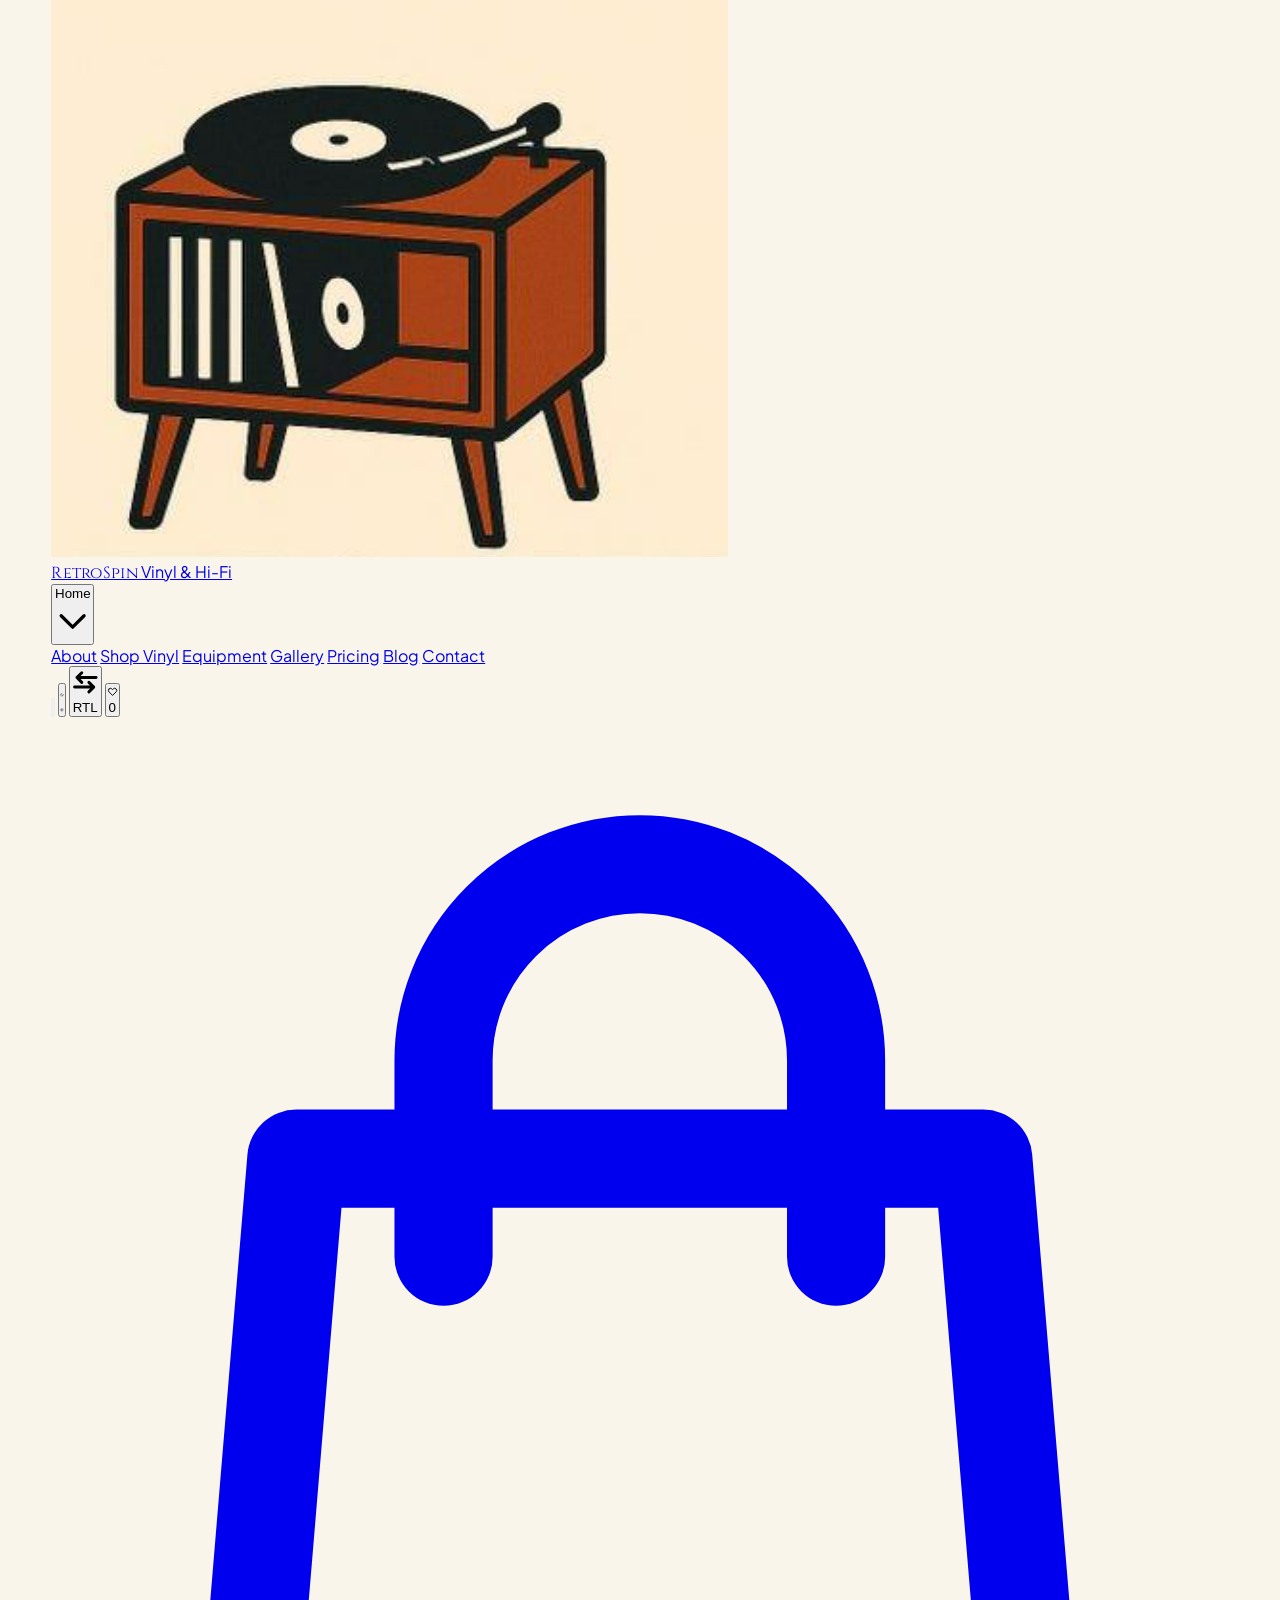
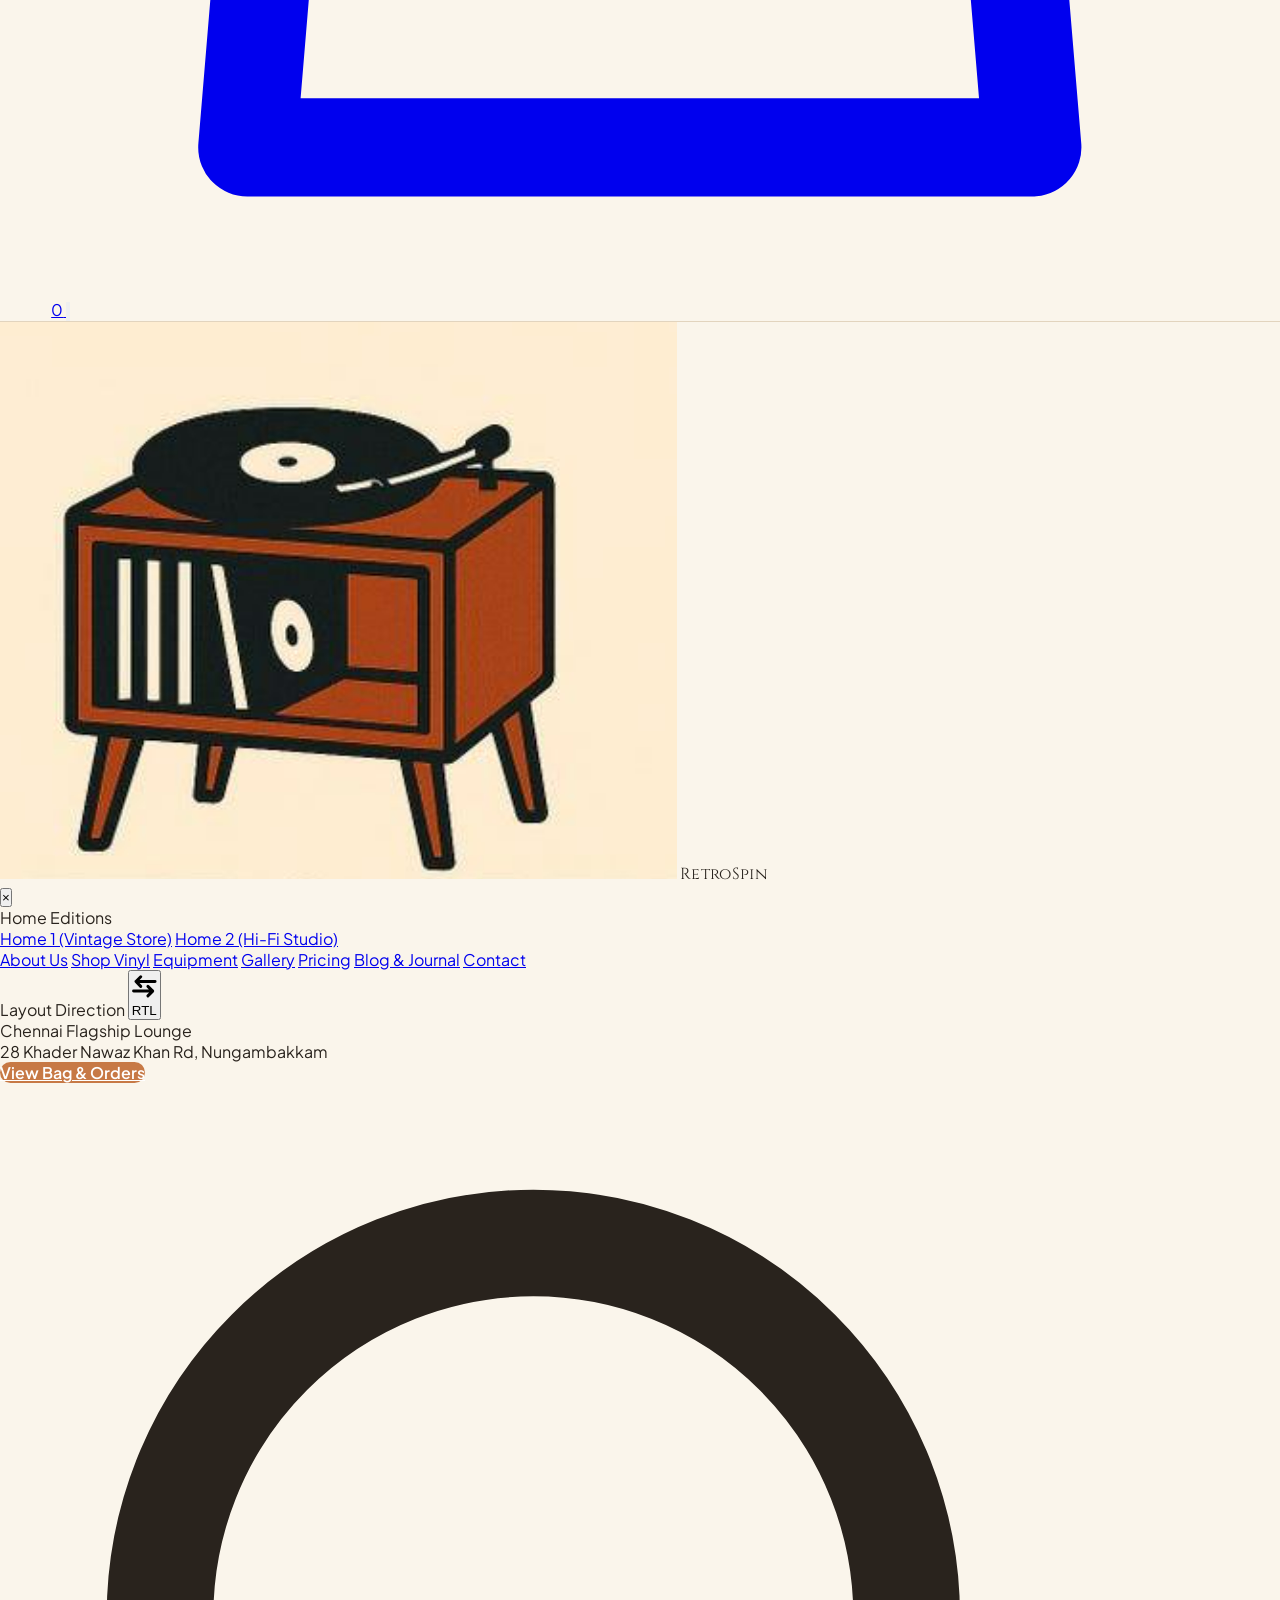
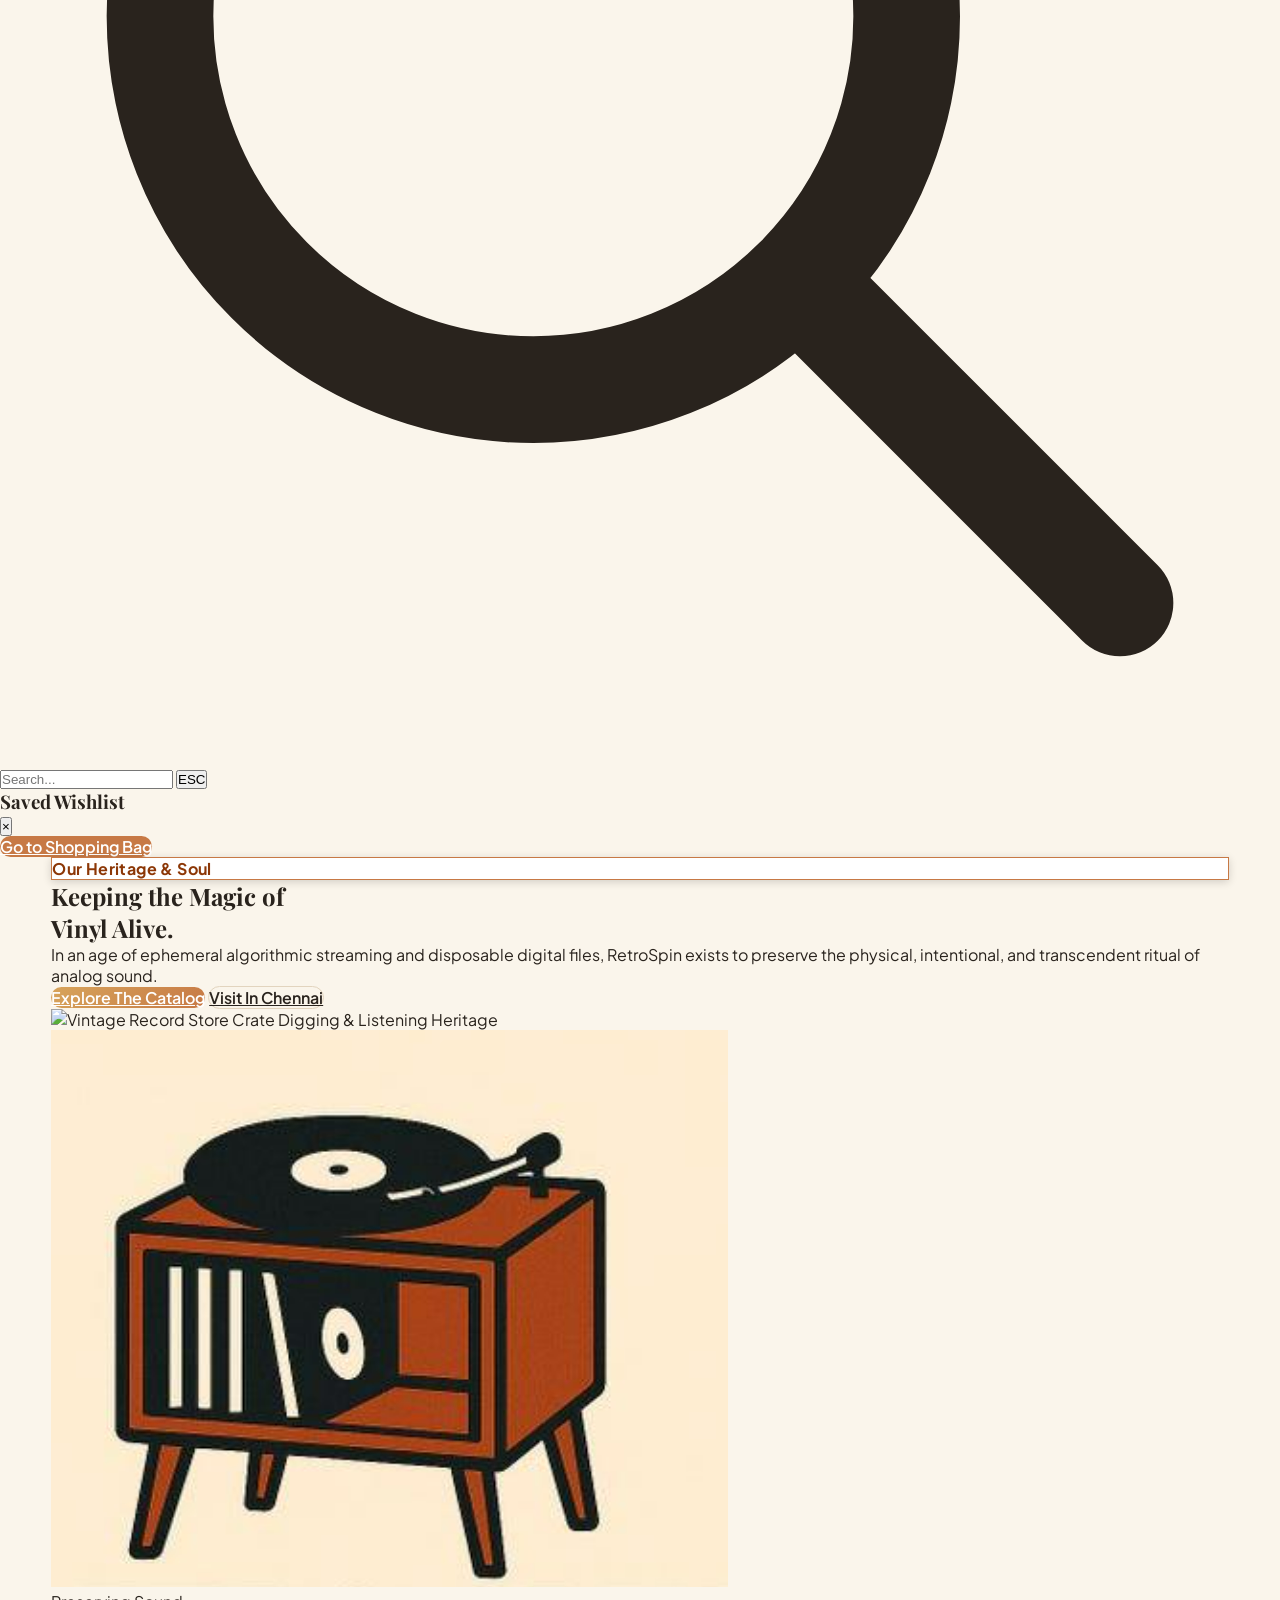
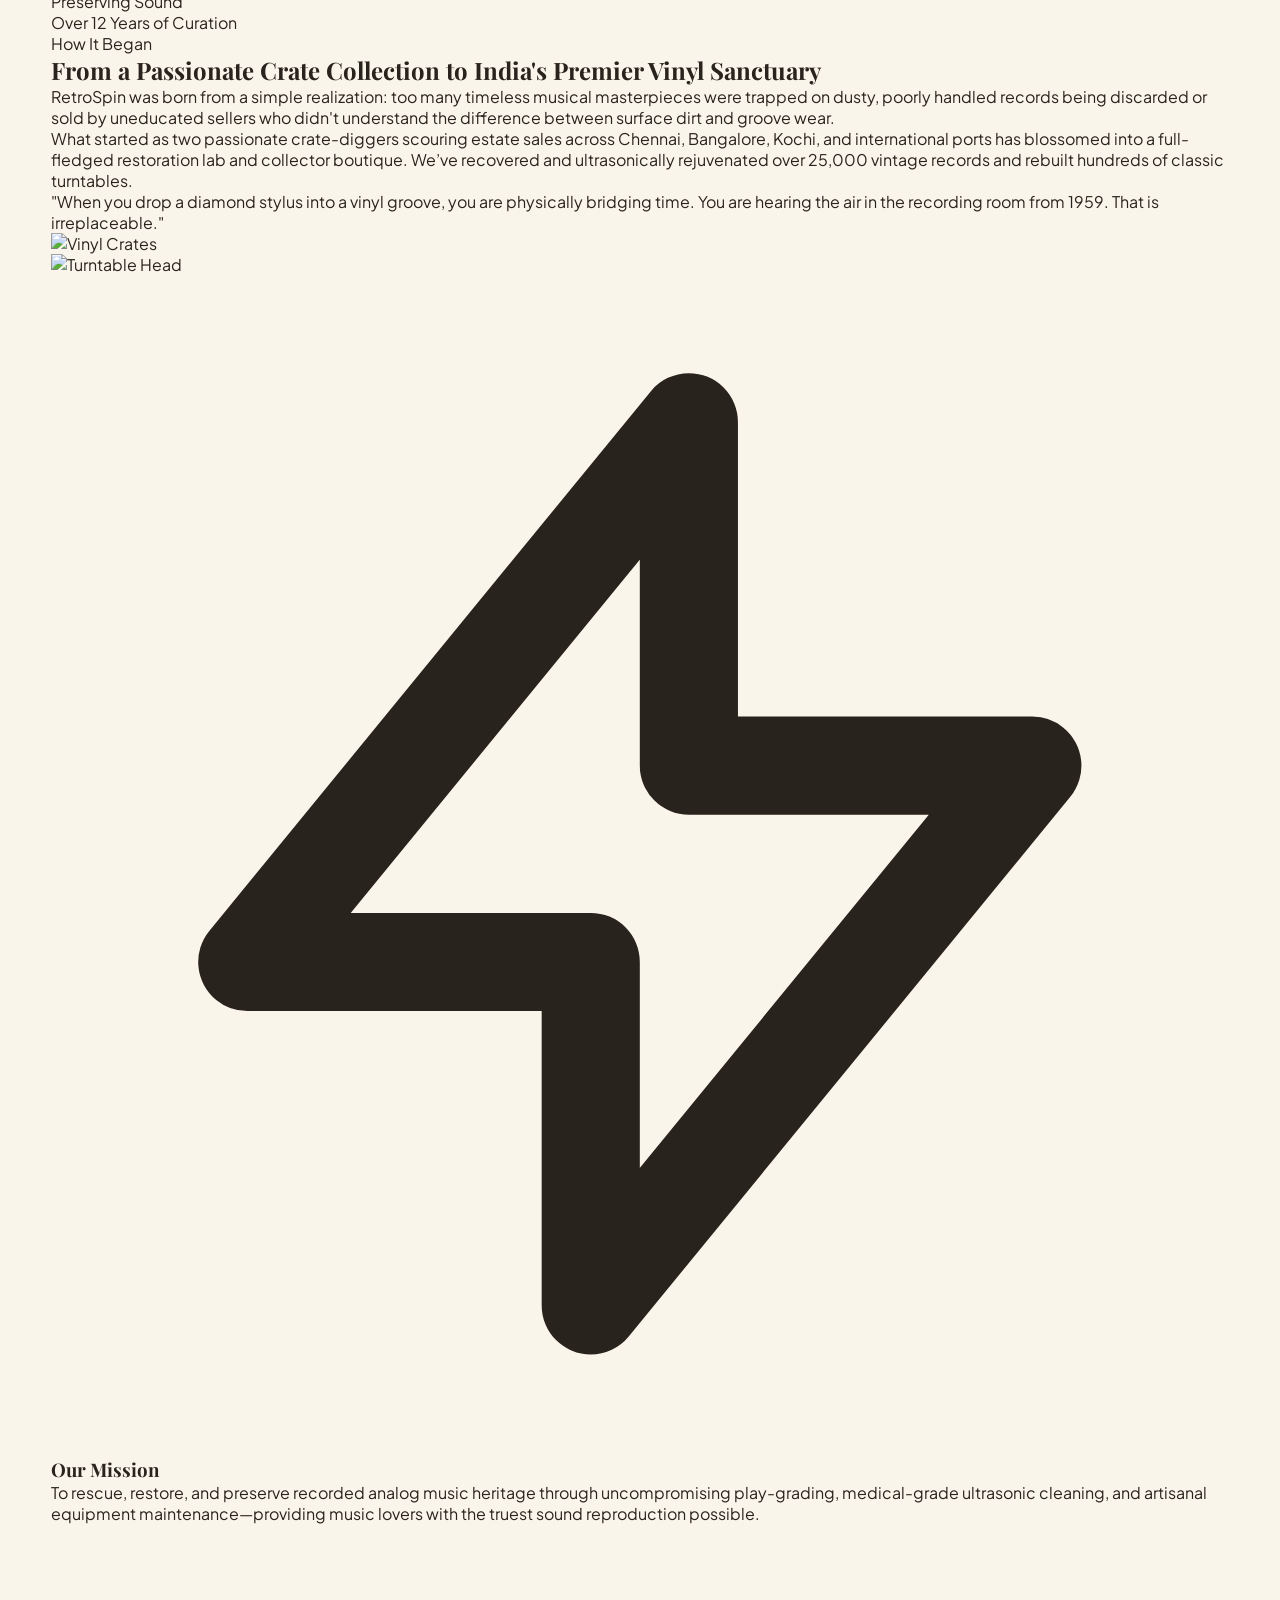
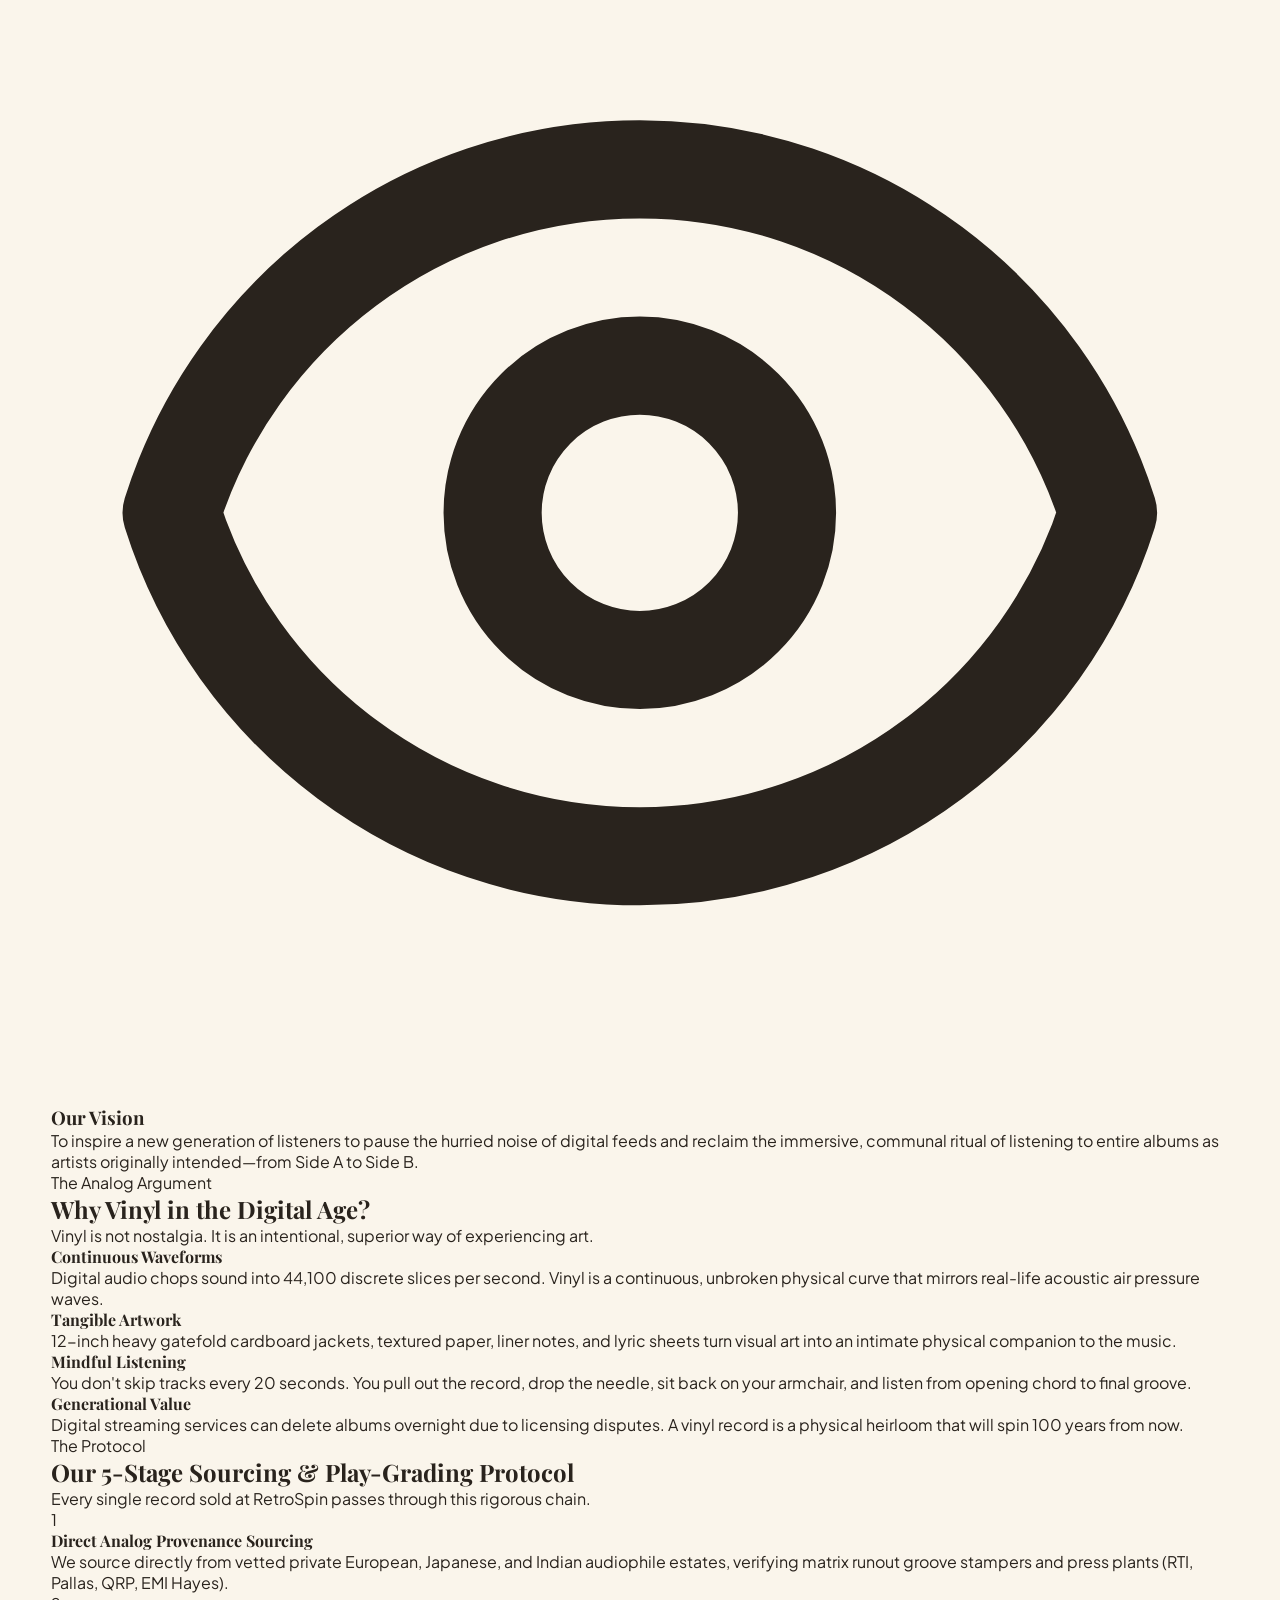
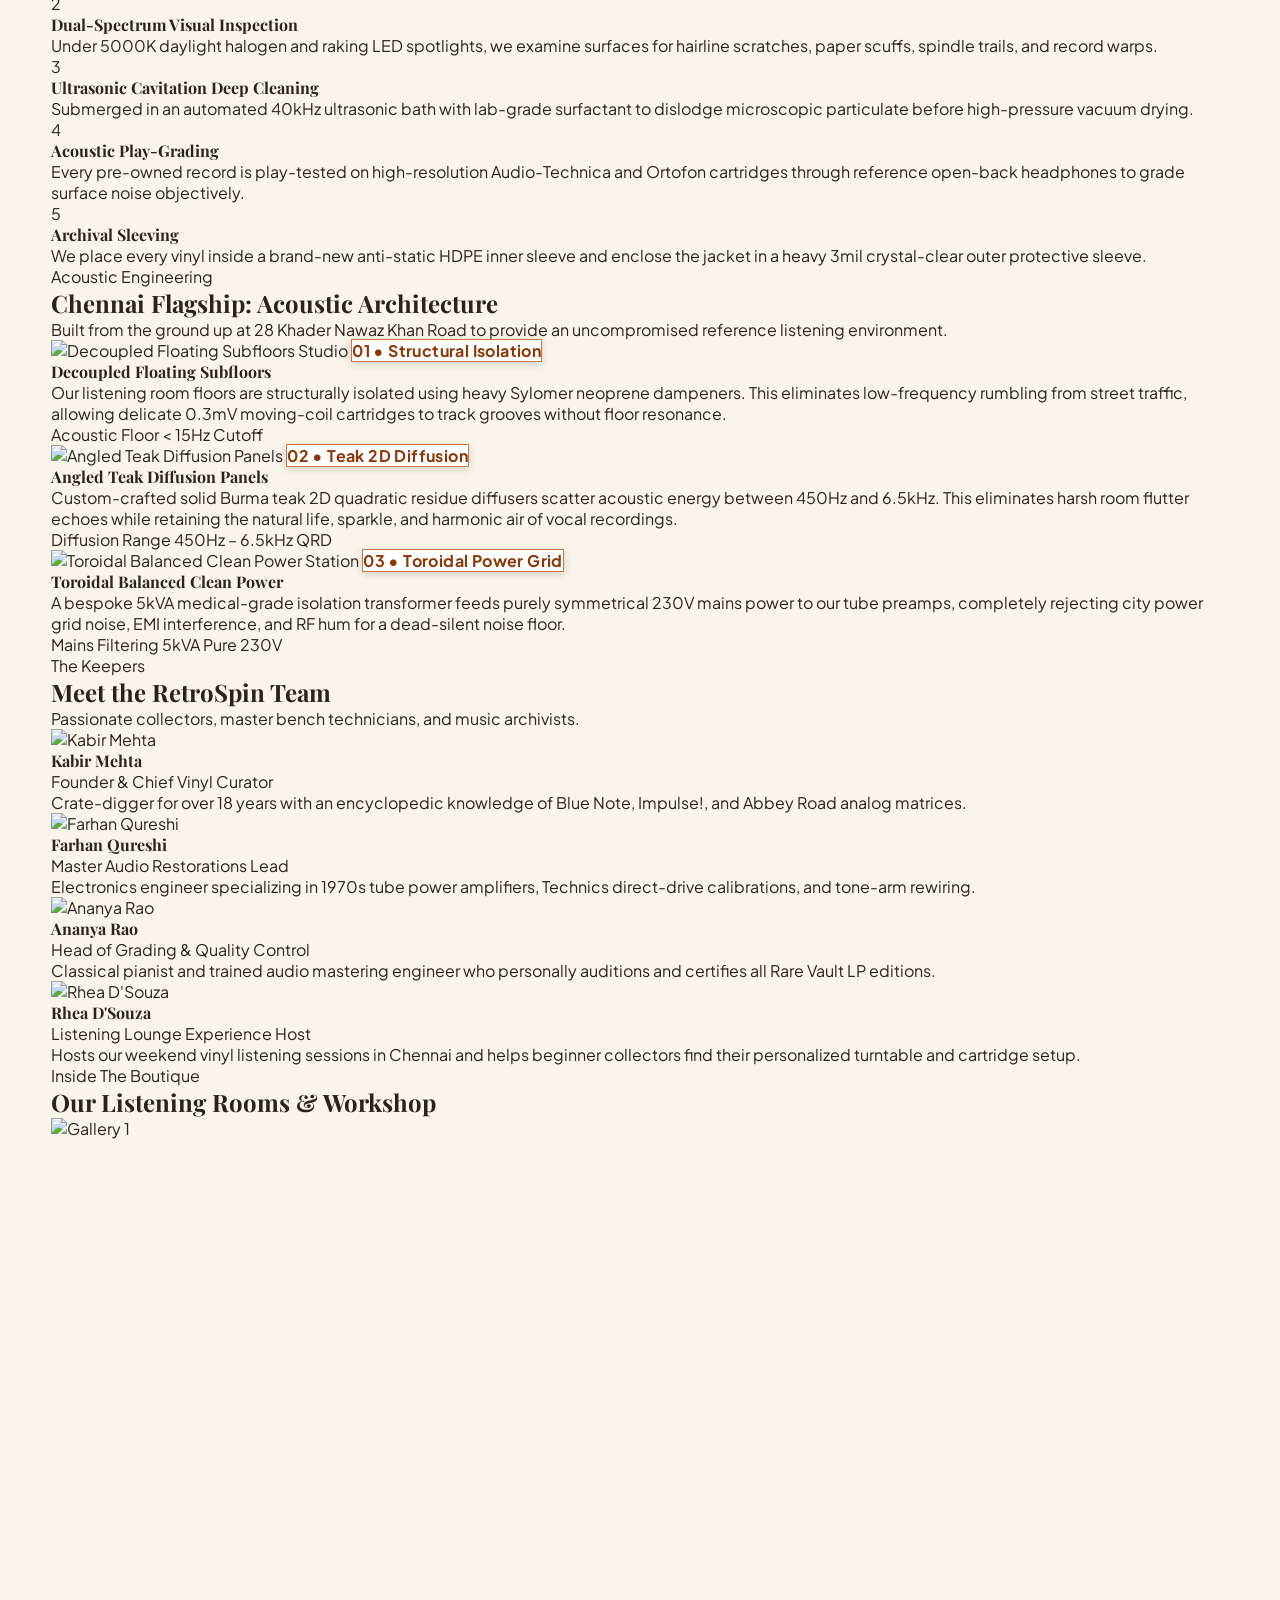
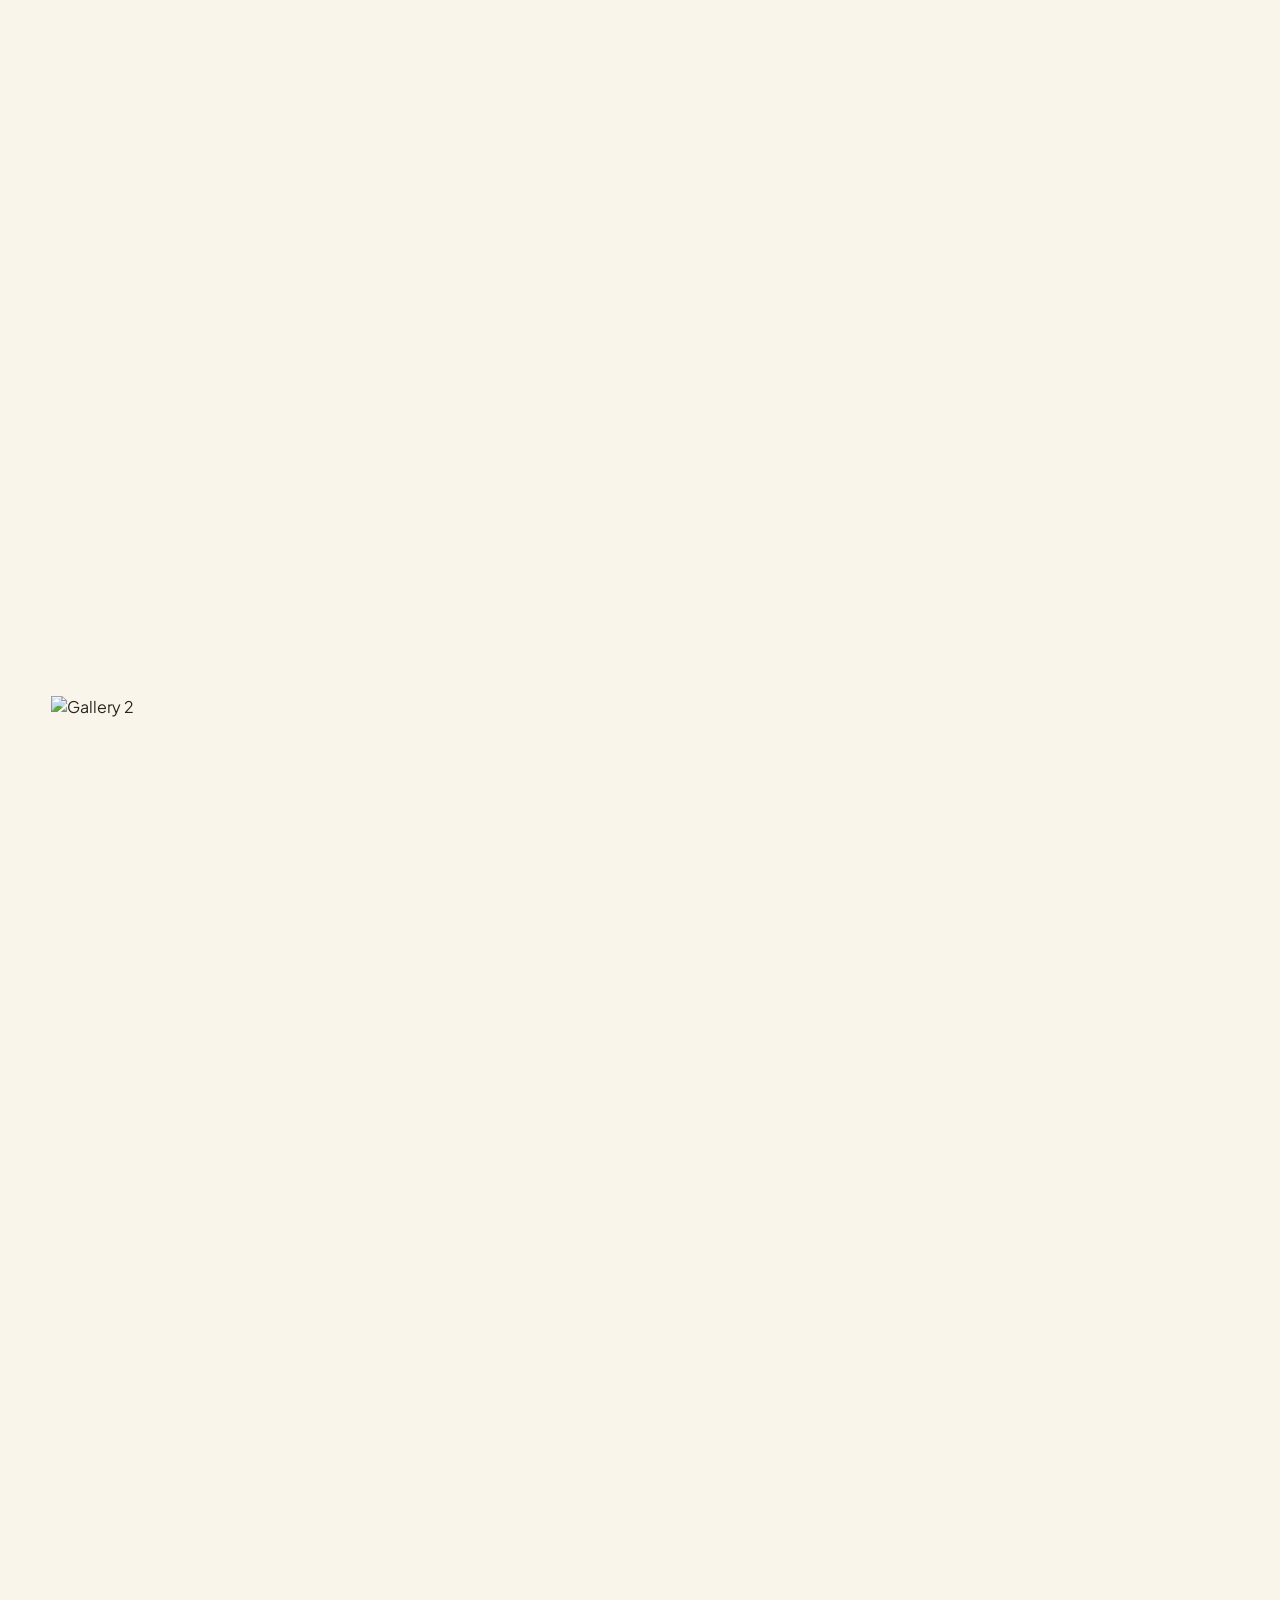
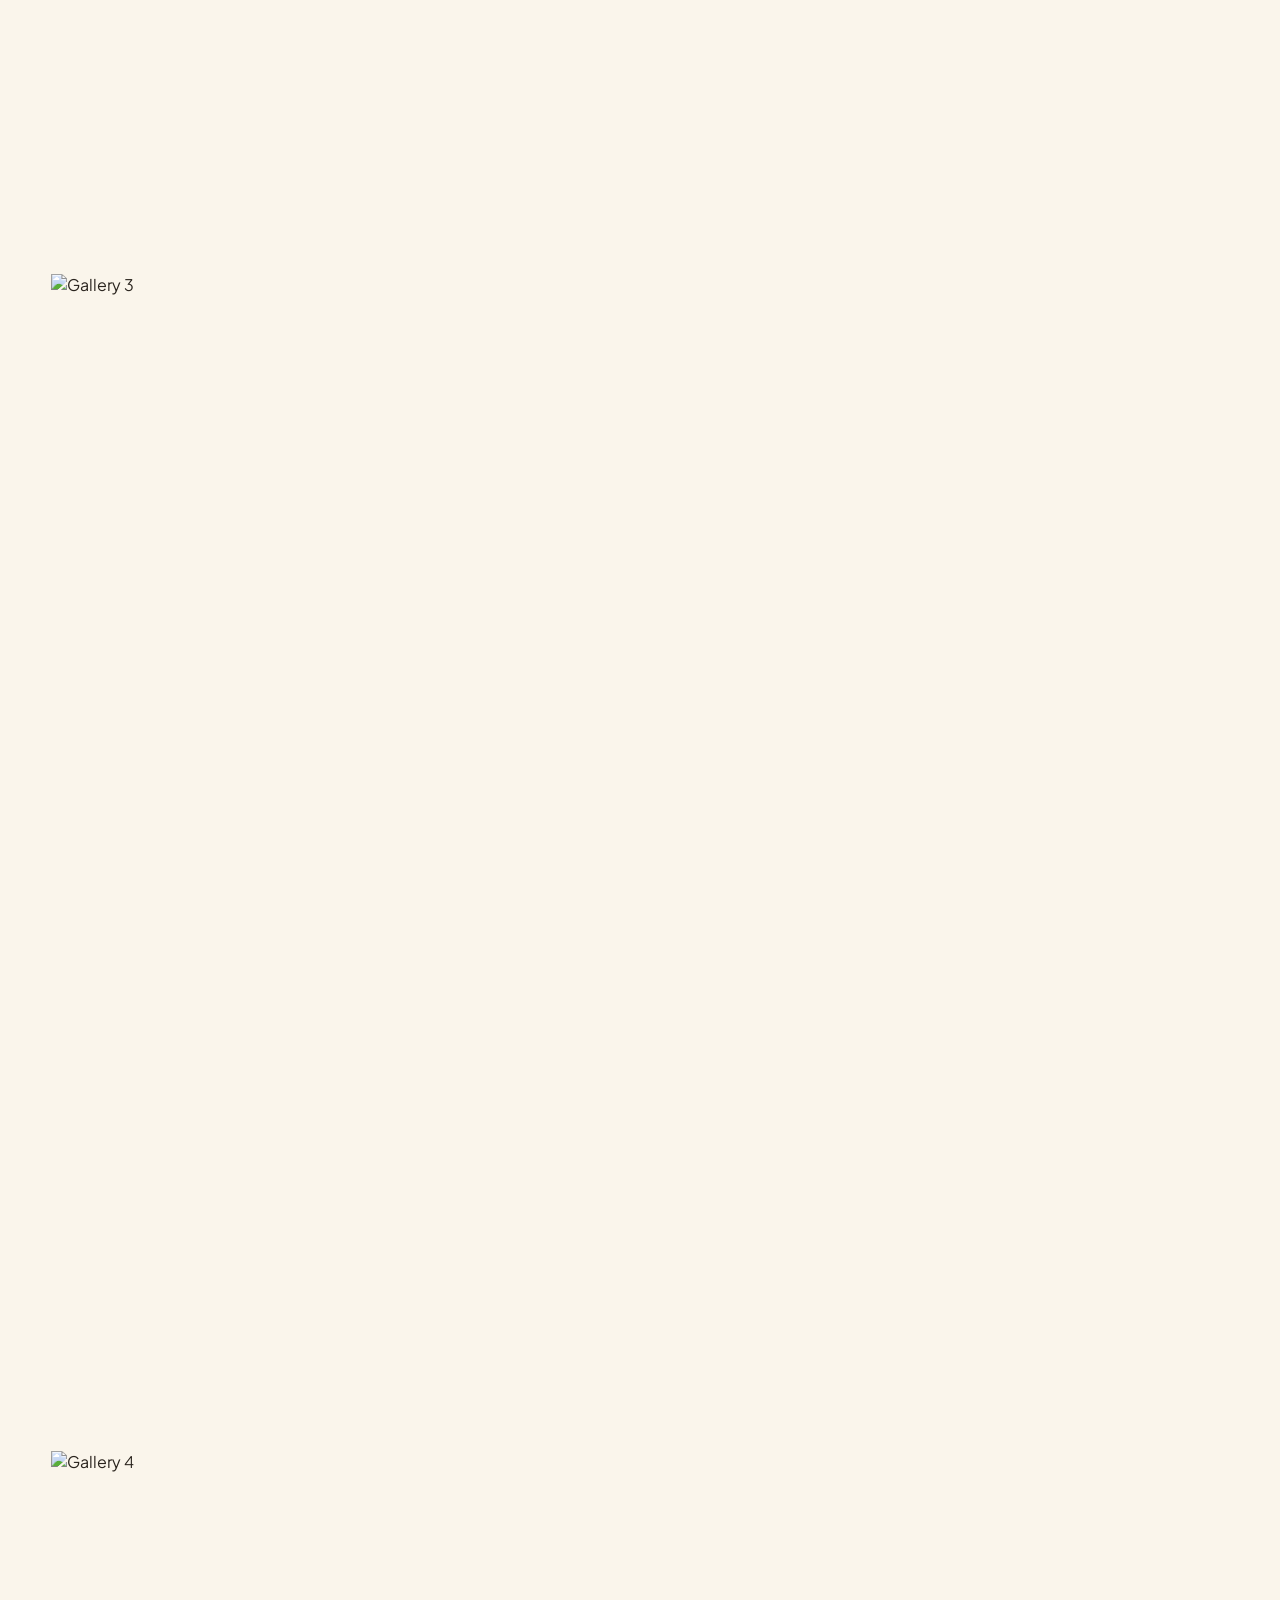
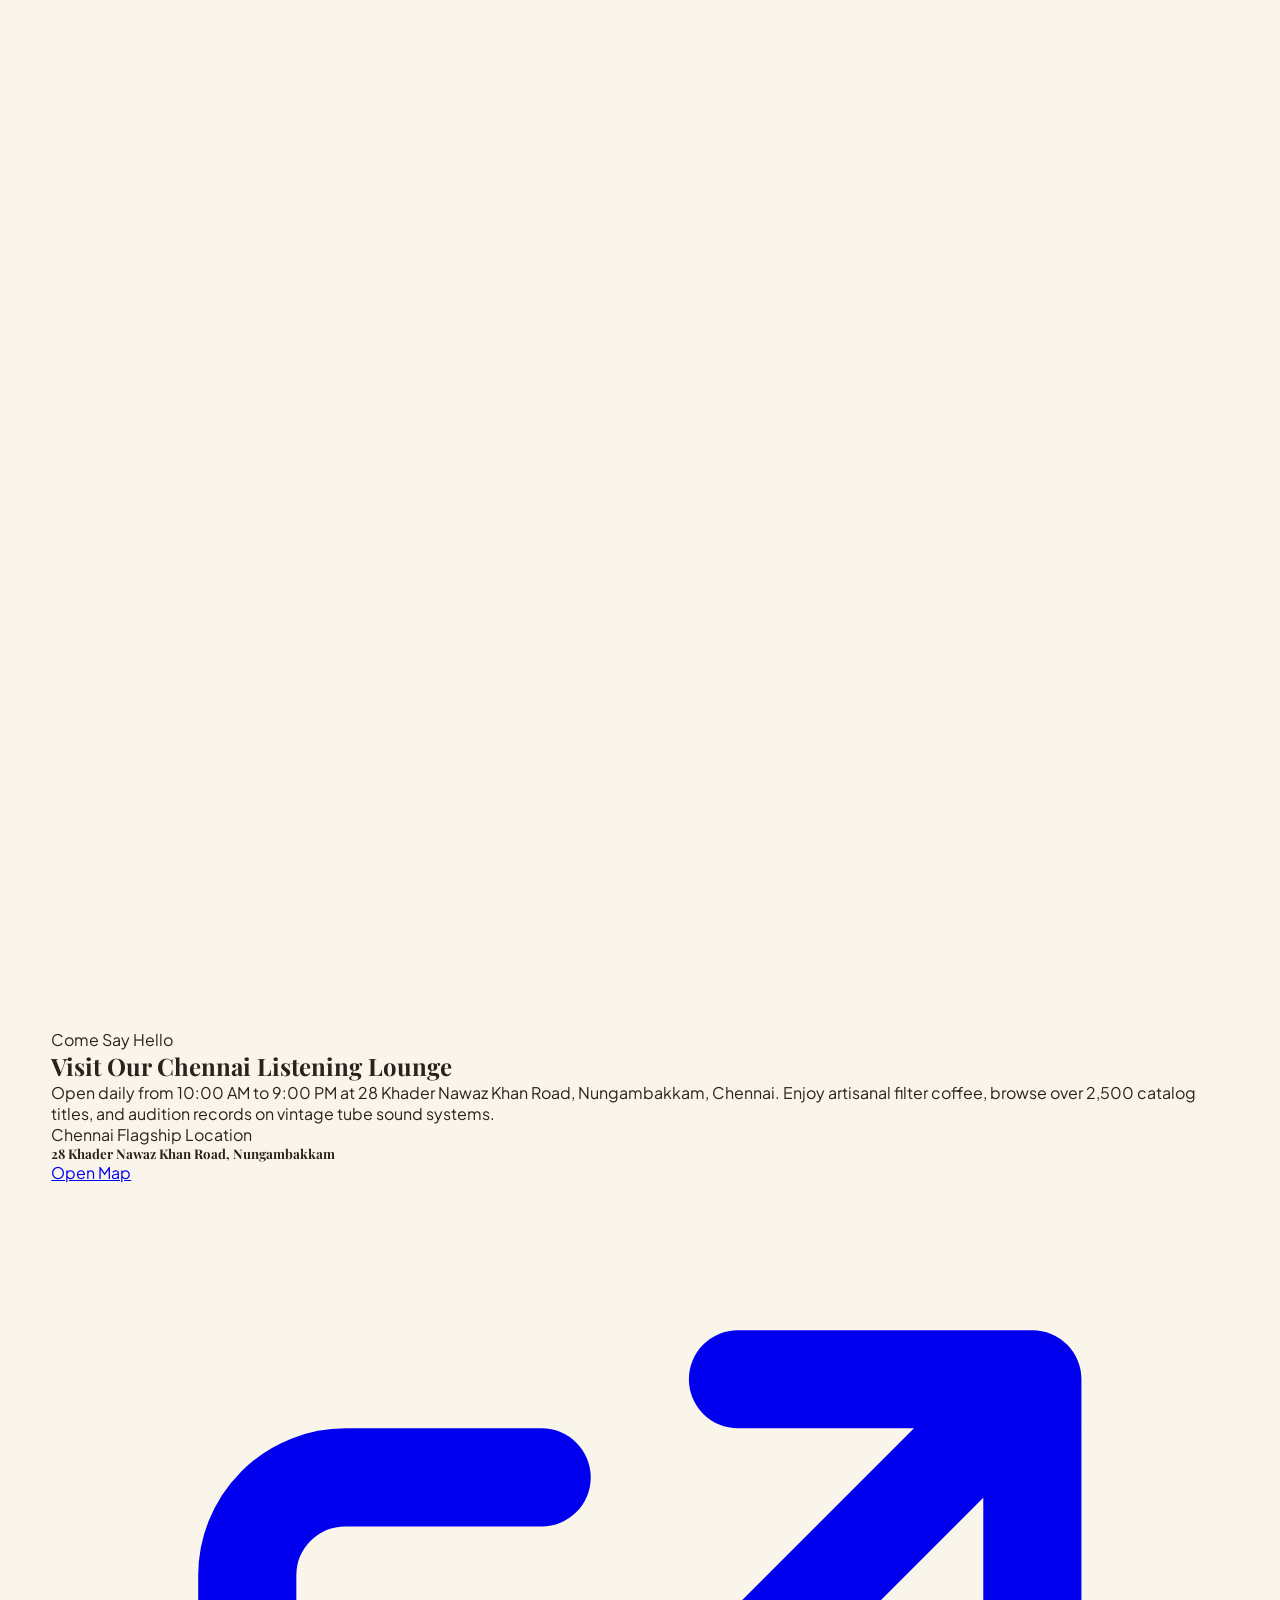
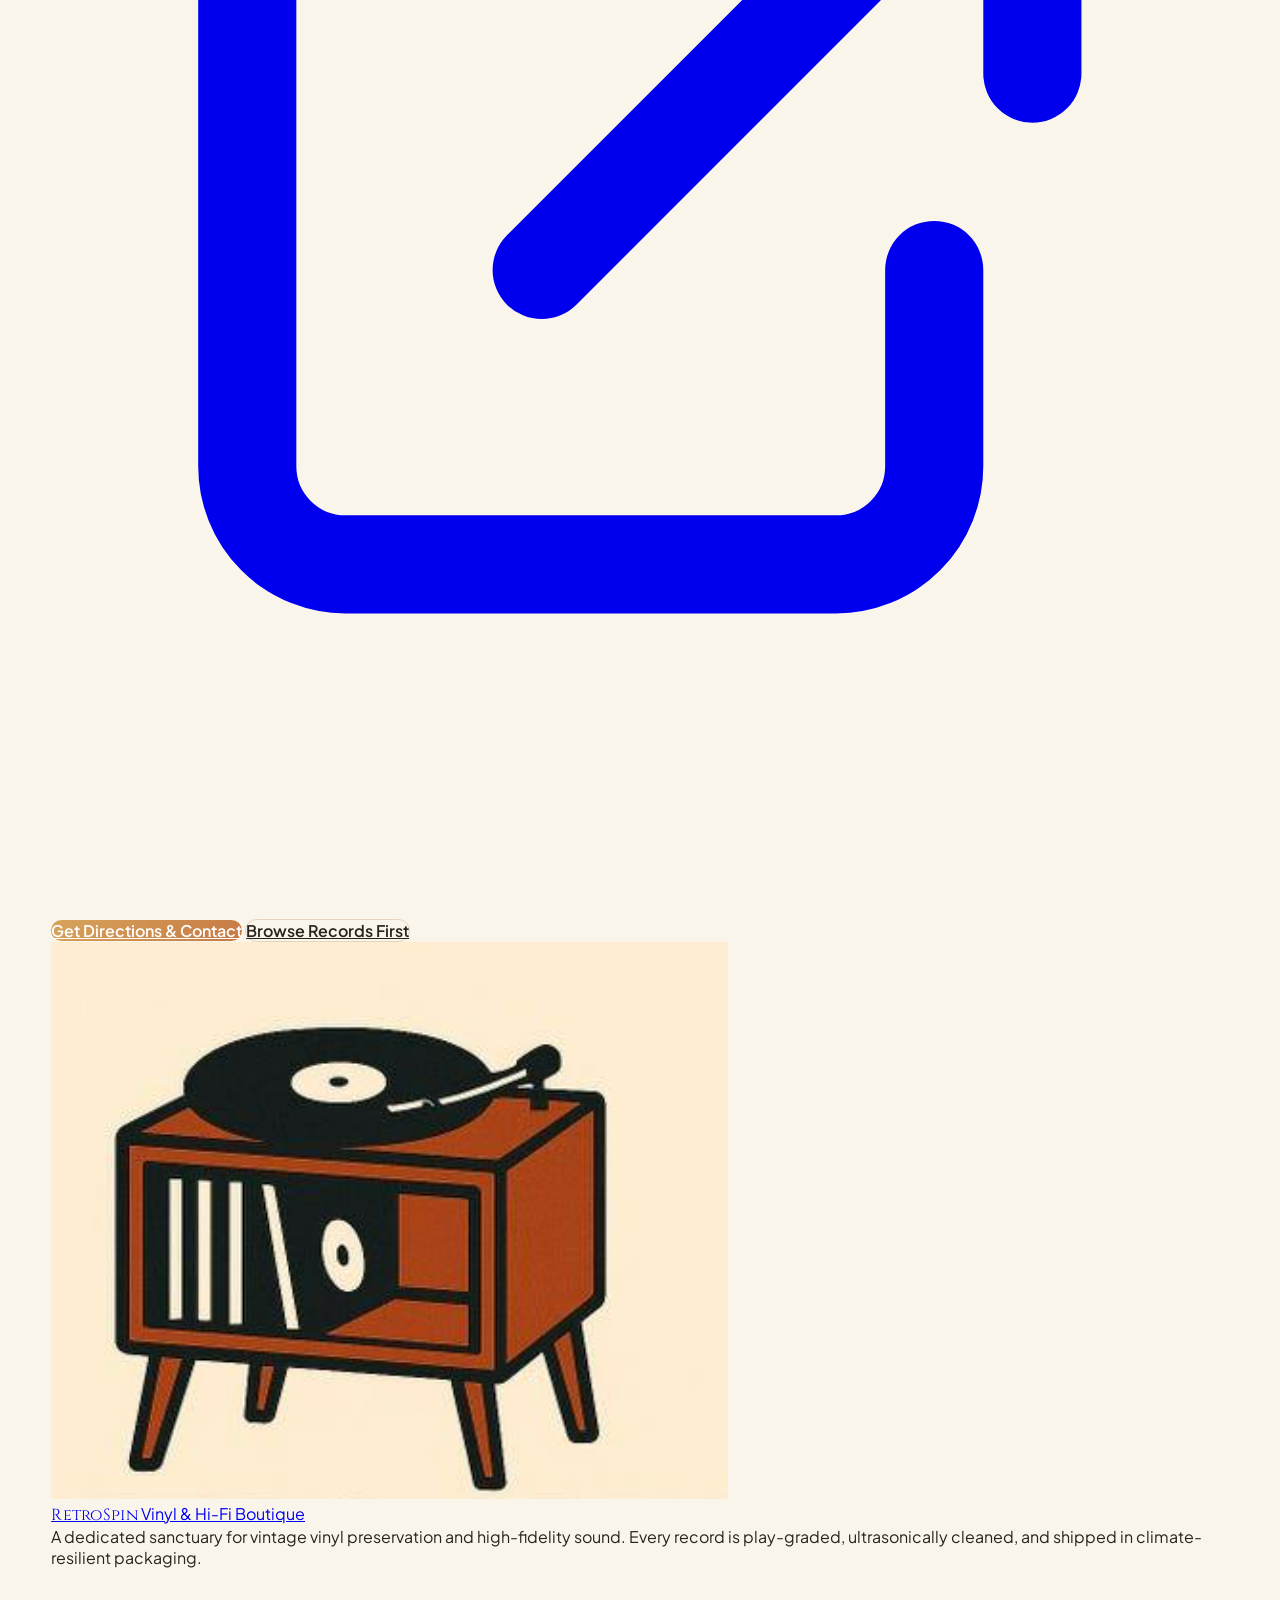
==== about.html @ a79acfab "Initial commit - RetroSpin website" ====
<!DOCTYPE html>
<html lang="en" dir="ltr">
<head>
  <meta charset="UTF-8">
  <meta name="viewport" content="width=device-width, initial-scale=1.0">
  <title>About Us — Keeping the Magic of Vinyl Alive | RetroSpin</title>
  <meta name="description" content="Learn about RetroSpin's heritage, our analog curation philosophy, master restoration team, and boutique listening room in Chennai.">
  <link rel="icon" type="image/png" href="assets/images/logo.png">

  <!-- Tailwind CSS CDN -->
  <script src="https://cdn.tailwindcss.com"></script>
  <script>
    tailwind.config = {
      darkMode: 'class',
      theme: {
        extend: {
          colors: {
            darkBrown: '#29231D',
            vintageCream: '#F4E7CE',
            burntOrange: '#C77945',
            mutedGold: '#D7A45B',
            warmBeige: '#D8C9B4',
            darkBg: '#171614',
            darkSurface: '#201D19',
            darkCard: '#25201A'
          },
          fontFamily: {
            serifVintage: ['"Playfair Display"', 'Georgia', 'serif'],
            headingDisplay: ['Cinzel', '"Playfair Display"', 'serif'],
            sans: ['"Plus Jakarta Sans"', 'sans-serif']
          }
        }
      }
    }
  </script>

  <!-- Custom CSS -->
  <link rel="stylesheet" href="assets/css/style.css">

  <!-- Instant Theme Execution -->
  <script src="assets/js/theme.js"></script>
</head>
<body class="bg-[#FAF5EB] dark:bg-[#171614] text-[#29231D] dark:text-[#F4E7CE] transition-colors duration-300">

  <!-- Sticky Navbar (No top bar) -->
  <header id="main-navbar" class="sticky-navbar">
    <div class="site-container h-16 sm:h-20 flex items-center justify-between gap-1 sm:gap-4">
      
      <!-- Brand Logo -->
      <a href="index.html" class="flex items-center gap-2 sm:gap-3 shrink-0 group">
        <div class="w-8 h-8 min-[380px]:w-9 min-[380px]:h-9 sm:w-11 sm:h-11 xl:w-12 xl:h-12 rounded-lg sm:rounded-xl bg-white/80 dark:bg-stone-900/80 p-1 sm:p-1.5 border border-[#D7A45B]/40 shadow-sm flex items-center justify-center overflow-hidden transition group-hover:rotate-3 shrink-0">
          <img src="assets/images/logo.png" alt="RetroSpin Turntable Logo" class="w-full h-full object-contain">
        </div>
        <div class="flex flex-col">
          <span class="font-heading-display text-sm min-[380px]:text-base sm:text-xl xl:text-2xl font-bold tracking-normal sm:tracking-wider text-[#29231D] dark:text-[#F4E7CE] group-hover:text-[#C77945] transition leading-tight">RetroSpin</span>
          <span class="text-[7.5px] min-[380px]:text-[8px] sm:text-[9px] xl:text-[10px] tracking-[0.16em] sm:tracking-[0.25em] uppercase text-[#C77945] font-semibold -mt-0.5">Vinyl & Hi-Fi</span>
        </div>
      </a>

      <!-- Desktop Navigation Links -->
      <nav class="hidden lg:flex items-center gap-2.5 xl:gap-5 2xl:gap-6 text-xs xl:text-sm font-medium">
        
        <!-- Home Dropdown -->
        <div class="nav-dropdown py-2">
          <button type="button" class="home-dropdown-trigger flex items-center gap-1 text-stone-700 dark:text-stone-300 hover:text-[#C77945] dark:hover:text-[#D7A45B] transition py-1 focus:outline-none">
            <span>Home</span>
            <svg class="w-3.5 h-3.5 transition duration-200" fill="none" stroke="currentColor" viewBox="0 0 24 24"><path stroke-linecap="round" stroke-linejoin="round" stroke-width="2" d="M19 9l-7 7-7-7"/></svg>
          </button>
          <div class="nav-dropdown-menu">
            <a href="index.html" class="nav-dropdown-item">
              <span>Home 1 (Vintage Store)</span>
              <span class="text-[10px] text-[#C77945] font-bold">Classic</span>
            </a>
            <a href="home2.html" class="nav-dropdown-item">
              <span>Home 2 (Hi-Fi Studio)</span>
              <span class="text-[10px] text-[#D7A45B] font-bold">Audiophile</span>
            </a>
          </div>
        </div>

        <a href="about.html" class="nav-link text-[#C77945] dark:text-[#D7A45B] font-semibold transition py-1">About</a>
        <a href="shop.html" class="nav-link text-stone-700 dark:text-stone-300 hover:text-[#C77945] dark:hover:text-[#D7A45B] transition py-1">Shop Vinyl</a>
        <a href="equipment.html" class="nav-link text-stone-700 dark:text-stone-300 hover:text-[#C77945] dark:hover:text-[#D7A45B] transition py-1">Equipment</a>
        <a href="gallery.html" class="nav-link text-stone-700 dark:text-stone-300 hover:text-[#C77945] dark:hover:text-[#D7A45B] transition py-1">Gallery</a>
        <a href="pricing.html" class="nav-link text-stone-700 dark:text-stone-300 hover:text-[#C77945] dark:hover:text-[#D7A45B] transition py-1">Pricing</a>
        <a href="blog.html" class="nav-link text-stone-700 dark:text-stone-300 hover:text-[#C77945] dark:hover:text-[#D7A45B] transition py-1">Blog</a>
        <a href="contact.html" class="nav-link text-stone-700 dark:text-stone-300 hover:text-[#C77945] dark:hover:text-[#D7A45B] transition py-1">Contact</a>
      </nav>

      <!-- Right Action Controls -->
      <div class="flex items-center gap-1 sm:gap-2 xl:gap-3 shrink-0">
        <!-- Search Trigger -->
        <button type="button" class="search-modal-trigger w-7 h-7 min-[380px]:w-8 min-[380px]:h-8 sm:w-9 sm:h-9 xl:w-10 xl:h-10 rounded-full flex items-center justify-center text-stone-700 dark:text-stone-300 hover:bg-stone-200/60 dark:hover:bg-stone-800 transition shrink-0" title="Search Records & Gear (Ctrl+K)">
          <svg class="w-3.5 h-3.5 sm:w-4 sm:h-4 xl:w-5 xl:h-5" fill="none" stroke="currentColor" viewBox="0 0 24 24"><path stroke-linecap="round" stroke-linejoin="round" stroke-width="2" d="M21 21l-6-6m2-5a7 7 0 11-14 0 7 7 0 0114 0z"/></svg>
        </button>

        <!-- Light / Dark Mode Toggle -->
        <button type="button" class="theme-toggle-btn w-7 h-7 min-[380px]:w-8 min-[380px]:h-8 sm:w-9 sm:h-9 xl:w-10 xl:h-10 rounded-full flex items-center justify-center text-stone-700 dark:text-stone-300 hover:bg-stone-200/60 dark:hover:bg-stone-800 transition shrink-0" title="Toggle Light/Dark Theme">
          <svg class="theme-icon-moon w-3.5 h-3.5 sm:w-4 sm:h-4 xl:w-5 xl:h-5 text-stone-700 dark:text-stone-300" fill="none" stroke="currentColor" viewBox="0 0 24 24">
            <path stroke-linecap="round" stroke-linejoin="round" stroke-width="2" d="M21 12.79A9 9 0 1111.21 3 7 7 0 0021 12.79z"/>
          </svg>
          <svg class="theme-icon-sun w-3.5 h-3.5 sm:w-4 sm:h-4 xl:w-5 xl:h-5 hidden text-[#D7A45B]" fill="none" stroke="currentColor" viewBox="0 0 24 24">
            <circle cx="12" cy="12" r="4" stroke-width="2"/>
            <path stroke-linecap="round" stroke-width="2" d="M12 2v2m0 16v2m10-10h-2M4 12H2m15.07-7.07l-1.41 1.41M8.34 15.66l-1.41 1.41m0-10.14l1.41 1.41m7.07 7.07l1.41 1.41"/>
          </svg>
        </button>

        <!-- RTL / LTR Direction Toggle -->
        <button type="button" class="dir-toggle-btn hidden sm:flex h-8 sm:h-9 xl:h-10 px-2.5 xl:px-3.5 rounded-xl border border-stone-300 dark:border-stone-700 bg-stone-100/60 dark:bg-stone-800/80 text-stone-800 dark:text-stone-100 hover:border-[#C77945] transition items-center justify-center gap-1.5 shrink-0" title="Toggle Layout Direction (RTL / LTR)">
          <svg class="w-3.5 h-3.5 xl:w-4 xl:h-4 text-stone-700 dark:text-white" fill="none" stroke="currentColor" viewBox="0 0 24 24" aria-hidden="true">
            <path stroke-linecap="round" stroke-linejoin="round" stroke-width="2.5" d="M21 8H5m4-4L5 8l4 4M3 16h16m-4-4l4 4-4 4"/>
          </svg>
          <span class="dir-toggle-label text-xs font-bold text-stone-900 dark:text-white hidden xl:inline">RTL</span>
        </button>

        <!-- Wishlist / Favorite Modal Trigger -->
        <button type="button" class="wishlist-modal-trigger relative w-7 h-7 min-[380px]:w-8 min-[380px]:h-8 sm:w-9 sm:h-9 xl:w-10 xl:h-10 rounded-full flex items-center justify-center text-stone-700 dark:text-stone-300 hover:bg-stone-200/60 dark:hover:bg-stone-800 transition shrink-0" title="Favorites / Wishlist">
          <svg class="w-3.5 h-3.5 sm:w-4 sm:h-4 xl:w-5 xl:h-5" fill="none" stroke="currentColor" viewBox="0 0 24 24"><path stroke-linecap="round" stroke-linejoin="round" stroke-width="2" d="M4.318 6.318a4.5 4.5 0 000 6.364L12 20.364l7.682-7.682a4.5 4.5 0 00-6.364-6.364L12 7.636l-1.318-1.318a4.5 4.5 0 00-6.364 0z"/></svg>
          <span class="wishlist-count-badge hidden absolute -top-1 -right-1 bg-[#C77945] text-white text-[9px] sm:text-[10px] font-bold rounded-full w-4 h-4 sm:w-5 sm:h-5 flex items-center justify-center">0</span>
        </button>

        <!-- Cart / Orders Link -->
        <a href="orders.html" class="relative w-7 h-7 min-[380px]:w-8 min-[380px]:h-8 sm:w-9 sm:h-9 xl:w-10 xl:h-10 rounded-full flex items-center justify-center text-stone-700 dark:text-stone-300 hover:bg-stone-200/60 dark:hover:bg-stone-800 transition shrink-0" title="Shopping Bag & Orders">
          <svg class="w-3.5 h-3.5 sm:w-4 sm:h-4 xl:w-5 xl:h-5" fill="none" stroke="currentColor" viewBox="0 0 24 24"><path stroke-linecap="round" stroke-linejoin="round" stroke-width="2" d="M16 11V7a4 4 0 00-8 0v4M5 9h14l1 12H4L5 9z"/></svg>
          <span class="cart-count-badge hidden absolute -top-1 -right-1 bg-[#C77945] text-white text-[9px] sm:text-[10px] font-bold rounded-full w-4 h-4 sm:w-5 sm:h-5 flex items-center justify-center">0</span>
        </a>

        <!-- Mobile Menu Hamburger Button -->
        <button type="button" id="mobile-menu-toggle" class="lg:hidden w-7 h-7 min-[380px]:w-8 min-[380px]:h-8 sm:w-9 sm:h-9 rounded-lg sm:rounded-xl flex items-center justify-center text-stone-700 dark:text-stone-300 hover:bg-stone-200/60 dark:hover:bg-stone-800 transition shrink-0" title="Open Menu">
          <svg class="w-4 h-4 sm:w-5 sm:h-6" fill="none" stroke="currentColor" viewBox="0 0 24 24"><path stroke-linecap="round" stroke-linejoin="round" stroke-width="2" d="M4 6h16M4 12h16m-7 6h7"/></svg>
        </button>
      </div>
    </div>
  </header>

  <!-- Mobile Menu Drawer & Backdrop -->
  <div id="mobile-menu-backdrop" class="fixed inset-0 bg-black/60 z-50 hidden backdrop-blur-sm transition-opacity"></div>
  <aside id="mobile-menu-drawer" class="fixed top-0 right-0 bottom-0 w-80 max-w-[85vw] bg-[#FAF5EB] dark:bg-[#1C1A17] z-50 p-6 flex flex-col justify-between shadow-2xl transform translate-x-full transition-transform duration-300 ease-in-out border-l border-stone-200 dark:border-stone-800">
    <div>
      <div class="flex items-center justify-between pb-6 border-b border-stone-200 dark:border-stone-800">
        <div class="flex items-center gap-3">
          <img src="assets/images/logo.png" alt="RetroSpin" class="w-10 h-10 object-contain">
          <span class="font-heading-display font-bold text-lg text-stone-900 dark:text-stone-100">RetroSpin</span>
        </div>
        <button id="mobile-menu-close" class="p-2 text-stone-500 hover:text-stone-900 dark:hover:text-stone-100 text-xl font-bold">&times;</button>
      </div>

      <nav class="flex flex-col gap-3 mt-6 text-base font-medium">
        <div class="space-y-1">
          <div class="text-[11px] uppercase font-bold text-[#C77945] tracking-wider mb-1">Home Editions</div>
          <a href="index.html" class="nav-link block py-1.5 ps-2 text-stone-800 dark:text-stone-200 hover:text-[#C77945]">Home 1 (Vintage Store)</a>
          <a href="home2.html" class="nav-link block py-1.5 ps-2 text-stone-800 dark:text-stone-200 hover:text-[#C77945]">Home 2 (Hi-Fi Studio)</a>
        </div>
        <div class="border-t border-stone-200 dark:border-stone-800 pt-3 space-y-2">
          <a href="about.html" class="nav-link block py-1.5 text-[#C77945] font-semibold">About Us</a>
          <a href="shop.html" class="nav-link block py-1.5 text-stone-800 dark:text-stone-200 hover:text-[#C77945]">Shop Vinyl</a>
          <a href="equipment.html" class="nav-link block py-1.5 text-stone-800 dark:text-stone-200 hover:text-[#C77945]">Equipment</a>
          <a href="gallery.html" class="nav-link block py-1.5 text-stone-800 dark:text-stone-200 hover:text-[#C77945]">Gallery</a>
          <a href="pricing.html" class="nav-link block py-1.5 text-stone-800 dark:text-stone-200 hover:text-[#C77945]">Pricing</a>
          <a href="blog.html" class="nav-link block py-1.5 text-stone-800 dark:text-stone-200 hover:text-[#C77945]">Blog & Journal</a>
          <a href="contact.html" class="nav-link block py-1.5 text-stone-800 dark:text-stone-200 hover:text-[#C77945]">Contact</a>
        </div>
      </nav>
    </div>

    <div class="pt-6 border-t border-stone-200 dark:border-stone-800 space-y-4">
      <div class="flex items-center justify-between">
        <span class="text-xs font-semibold text-stone-700 dark:text-stone-300">Layout Direction</span>
        <button type="button" class="dir-toggle-btn px-3 py-1.5 rounded-xl border border-stone-300 dark:border-stone-700 bg-stone-100/60 dark:bg-stone-800/80 text-stone-800 dark:text-stone-100 flex items-center gap-2 text-xs font-bold" title="Toggle Layout Direction (RTL / LTR)">
          <svg class="w-3.5 h-3.5 text-stone-700 dark:text-white" fill="none" stroke="currentColor" viewBox="0 0 24 24"><path stroke-linecap="round" stroke-linejoin="round" stroke-width="2.5" d="M21 8H5m4-4L5 8l4 4M3 16h16m-4-4l4 4-4 4"/></svg>
          <span class="dir-toggle-label">RTL</span>
        </button>
      </div>
      <div class="text-xs text-stone-500">
        <p class="font-semibold text-stone-800 dark:text-stone-200">Chennai Flagship Lounge</p>
        <p>28 Khader Nawaz Khan Rd, Nungambakkam</p>
      </div>
      <a href="orders.html" class="btn-primary w-full py-3 text-xs tracking-wider uppercase text-center block">View Bag & Orders</a>
    </div>
  </aside>

  <!-- Modals -->
  <div id="search-modal" class="fixed inset-0 bg-black/70 z-50 hidden items-start justify-center pt-20 px-4 backdrop-blur-sm">
    <div class="w-full max-w-2xl bg-white dark:bg-[#201D19] rounded-2xl shadow-2xl border border-stone-200 dark:border-stone-700 overflow-hidden">
      <div class="p-4 border-b border-stone-200 dark:border-stone-800 flex items-center gap-3">
        <svg class="w-5 h-5 text-[#C77945]" fill="none" stroke="currentColor" viewBox="0 0 24 24"><path stroke-linecap="round" stroke-linejoin="round" stroke-width="2" d="M21 21l-6-6m2-5a7 7 0 11-14 0 7 7 0 0114 0z"/></svg>
        <input type="text" id="global-search-input" placeholder="Search..." class="w-full bg-transparent text-sm sm:text-base outline-none text-stone-900 dark:text-stone-100 placeholder-stone-400">
        <button id="search-modal-close" class="text-xs bg-stone-100 dark:bg-stone-800 px-2.5 py-1 rounded-lg text-stone-500">ESC</button>
      </div>
      <div id="search-results-list" class="p-4 max-h-[60vh] overflow-y-auto"></div>
    </div>
  </div>

  <div id="wishlist-modal" class="fixed inset-0 bg-black/70 z-50 hidden items-center justify-center p-4 backdrop-blur-sm">
    <div class="w-full max-w-md bg-white dark:bg-[#201D19] rounded-2xl shadow-2xl border border-stone-200 dark:border-stone-700 overflow-hidden flex flex-col max-h-[85vh]">
      <div class="p-4 border-b border-stone-200 dark:border-stone-800 flex items-center justify-between">
        <h3 class="font-serif-vintage font-bold text-lg text-stone-900 dark:text-stone-100">Saved Wishlist</h3>
        <button id="wishlist-modal-close" class="text-stone-400 hover:text-stone-700 dark:hover:text-stone-200 text-xl font-bold">&times;</button>
      </div>
      <div id="wishlist-items-list" class="p-4 overflow-y-auto flex-1"></div>
      <div class="p-4 border-t border-stone-200 dark:border-stone-800 bg-stone-50 dark:bg-stone-800/40 flex justify-between items-center">
        <a href="orders.html" class="btn-primary text-xs px-4 py-2 w-full text-center">Go to Shopping Bag</a>
      </div>
    </div>
  </div>

  <main>
    <!-- About Hero Section with Hero Image -->
    <section class="py-16 lg:py-24 bg-[#29231D] text-[#F4E7CE] relative overflow-hidden border-b border-[#3A3229]">
      <div class="site-container relative z-10">
        <div class="grid grid-cols-1 lg:grid-cols-12 gap-12 items-center">
          
          <div class="lg:col-span-7 space-y-6 text-center lg:text-left">
            <div class="inline-flex items-center gap-2 px-3.5 py-1.5 rounded-full badge-gold text-xs font-semibold uppercase tracking-wider">
              Our Heritage & Soul
            </div>
            <h1 class="font-serif-vintage text-3xl sm:text-5xl lg:text-6xl font-bold text-white leading-tight">
              Keeping the Magic of <br>
              <span class="italic text-[#D7A45B] font-normal underline decoration-[#C77945]">Vinyl Alive.</span>
            </h1>
            <p class="text-stone-300 text-sm sm:text-base leading-relaxed max-w-2xl mx-auto lg:mx-0">
              In an age of ephemeral algorithmic streaming and disposable digital files, RetroSpin exists to preserve the physical, intentional, and transcendent ritual of analog sound.
            </p>
            <div class="flex flex-wrap items-center justify-center lg:justify-start gap-4 pt-2">
              <a href="shop.html" class="btn-gold px-7 py-3 text-xs uppercase tracking-wider">Explore The Catalog</a>
              <a href="contact.html" class="btn-secondary text-white border-white/40 hover:border-white px-7 py-3 text-xs uppercase tracking-wider">Visit In Chennai</a>
            </div>
          </div>

          <div class="lg:col-span-5 relative">
            <div class="rounded-3xl overflow-hidden shadow-2xl border-2 border-[#D7A45B]/30 aspect-[4/3] bg-stone-900">
              <img src="https://images.unsplash.com/photo-1483412033650-1015ddeb83d1?auto=format&fit=crop&w=1000&q=80" alt="Vintage Record Store Crate Digging & Listening Heritage" class="w-full h-full object-cover">
            </div>
            <div class="absolute -bottom-4 left-2 sm:-left-4 bg-[#201D19] p-3 sm:p-4 rounded-2xl border border-[#3A3229] shadow-xl flex items-center gap-3 animate-float">
              <div class="w-10 h-10 rounded-xl overflow-hidden shrink-0 border border-[#D7A45B]/40 bg-stone-900 shadow-md">
                <img src="assets/images/logo.png" alt="RetroSpin" class="w-full h-full object-contain p-1">
              </div>
              <div>
                <div class="text-xs font-bold text-white">Preserving Sound</div>
                <div class="text-[11px] text-[#D7A45B]">Over 12 Years of Curation</div>
              </div>
            </div>
          </div>

        </div>
      </div>
    </section>

    <!-- Our Story Section -->
    <section class="py-16 sm:py-20 border-b border-stone-200/80 dark:border-stone-800">
      <div class="site-container">
        <div class="grid grid-cols-1 lg:grid-cols-12 gap-12 items-center">
          
          <div class="lg:col-span-6 space-y-5">
            <span class="text-xs uppercase tracking-widest font-bold text-[#C77945]">How It Began</span>
            <h2 class="font-serif-vintage text-3xl sm:text-4xl font-bold text-stone-900 dark:text-stone-100">
              From a Passionate Crate Collection to India's Premier Vinyl Sanctuary
            </h2>
            <p class="text-sm text-stone-600 dark:text-stone-300 leading-relaxed">
              RetroSpin was born from a simple realization: too many timeless musical masterpieces were trapped on dusty, poorly handled records being discarded or sold by uneducated sellers who didn't understand the difference between surface dirt and groove wear.
            </p>
            <p class="text-sm text-stone-600 dark:text-stone-300 leading-relaxed">
              What started as two passionate crate-diggers scouring estate sales across Chennai, Bangalore, Kochi, and international ports has blossomed into a full-fledged restoration lab and collector boutique. We’ve recovered and ultrasonically rejuvenated over 25,000 vintage records and rebuilt hundreds of classic turntables.
            </p>
            <div class="p-4 rounded-2xl bg-amber-50 dark:bg-amber-950/20 border border-amber-200 dark:border-amber-900/40 text-xs text-amber-900 dark:text-amber-200 italic font-medium">
              "When you drop a diamond stylus into a vinyl groove, you are physically bridging time. You are hearing the air in the recording room from 1959. That is irreplaceable."
            </div>
          </div>

          <div class="lg:col-span-6 grid grid-cols-2 gap-4">
            <div class="rounded-2xl overflow-hidden aspect-[3/4] shadow-md bg-stone-200 dark:bg-stone-800">
              <img src="https://i.pinimg.com/736x/b7/82/76/b78276a5bdc540f9571c4cee34f618bf.jpg" alt="Vinyl Crates" class="w-full h-full object-cover">
            </div>
            <div class="rounded-2xl overflow-hidden aspect-[3/4] shadow-md bg-stone-200 dark:bg-stone-800">
              <img src="https://i.pinimg.com/736x/ac/dc/7f/acdc7fc09be8ac5d6059ee0e6bbdf95f.jpg" alt="Turntable Head" class="w-full h-full object-cover">
            </div>
          </div>

        </div>
      </div>
    </section>

    <!-- Mission & Vision -->
    <section class="py-16 sm:py-20 bg-stone-100/70 dark:bg-[#1A1815] border-b border-stone-200/80 dark:border-stone-800">
      <div class="site-container">
        <div class="grid grid-cols-1 md:grid-cols-2 gap-8">
          
          <div class="p-8 rounded-3xl bg-white dark:bg-[#201D19] border border-stone-200 dark:border-stone-800 shadow-sm space-y-4">
            <div class="w-12 h-12 rounded-2xl bg-amber-100 dark:bg-amber-950 text-[#C77945] flex items-center justify-center font-bold">
              <svg class="w-6 h-6" fill="none" stroke="currentColor" viewBox="0 0 24 24"><path stroke-linecap="round" stroke-linejoin="round" stroke-width="2" d="M13 10V3L4 14h7v7l9-11h-7z"/></svg>
            </div>
            <h3 class="font-serif-vintage text-2xl font-bold text-stone-900 dark:text-stone-100">Our Mission</h3>
            <p class="text-sm text-stone-600 dark:text-stone-300 leading-relaxed">
              To rescue, restore, and preserve recorded analog music heritage through uncompromising play-grading, medical-grade ultrasonic cleaning, and artisanal equipment maintenance—providing music lovers with the truest sound reproduction possible.
            </p>
          </div>

          <div class="p-8 rounded-3xl bg-white dark:bg-[#201D19] border border-stone-200 dark:border-stone-800 shadow-sm space-y-4">
            <div class="w-12 h-12 rounded-2xl bg-orange-100 dark:bg-orange-950 text-[#C77945] flex items-center justify-center font-bold">
              <svg class="w-6 h-6" fill="none" stroke="currentColor" viewBox="0 0 24 24"><path stroke-linecap="round" stroke-linejoin="round" stroke-width="2" d="M15 12a3 3 0 11-6 0 3 3 0 016 0z"/><path stroke-linecap="round" stroke-linejoin="round" stroke-width="2" d="M2.458 12C3.732 7.943 7.523 5 12 5c4.478 0 8.268 2.943 9.542 7-1.274 4.057-5.064 7-9.542 7-4.477 0-8.268-2.943-9.542-7z"/></svg>
            </div>
            <h3 class="font-serif-vintage text-2xl font-bold text-stone-900 dark:text-stone-100">Our Vision</h3>
            <p class="text-sm text-stone-600 dark:text-stone-300 leading-relaxed">
              To inspire a new generation of listeners to pause the hurried noise of digital feeds and reclaim the immersive, communal ritual of listening to entire albums as artists originally intended—from Side A to Side B.
            </p>
          </div>

        </div>
      </div>
    </section>

    <!-- Why Vinyl? Section -->
    <section class="py-16 sm:py-20 border-b border-stone-200/80 dark:border-stone-800">
      <div class="site-container">
        <div class="text-center max-w-2xl mx-auto mb-12">
          <span class="text-xs uppercase tracking-widest font-bold text-[#C77945]">The Analog Argument</span>
          <h2 class="font-serif-vintage text-3xl sm:text-4xl font-bold text-stone-900 dark:text-stone-100 mt-1">Why Vinyl in the Digital Age?</h2>
          <p class="text-sm text-stone-600 dark:text-stone-400 mt-2">Vinyl is not nostalgia. It is an intentional, superior way of experiencing art.</p>
        </div>

        <div class="grid grid-cols-1 sm:grid-cols-2 lg:grid-cols-4 gap-6">
          <div class="p-6 rounded-2xl bg-white dark:bg-[#201D19] border border-stone-200 dark:border-stone-800 shadow-sm space-y-3 flex flex-col justify-start">
            <h4 class="font-serif-vintage text-lg font-bold text-stone-900 dark:text-stone-100 sm:min-h-[2.5rem] flex items-start">Continuous Waveforms</h4>
            <p class="text-xs text-stone-500 leading-relaxed sm:min-h-[4.5rem]">Digital audio chops sound into 44,100 discrete slices per second. Vinyl is a continuous, unbroken physical curve that mirrors real-life acoustic air pressure waves.</p>
          </div>
          <div class="p-6 rounded-2xl bg-white dark:bg-[#201D19] border border-stone-200 dark:border-stone-800 shadow-sm space-y-3 flex flex-col justify-start">
            <h4 class="font-serif-vintage text-lg font-bold text-stone-900 dark:text-stone-100 sm:min-h-[2.5rem] flex items-start">Tangible Artwork</h4>
            <p class="text-xs text-stone-500 leading-relaxed sm:min-h-[4.5rem]">12-inch heavy gatefold cardboard jackets, textured paper, liner notes, and lyric sheets turn visual art into an intimate physical companion to the music.</p>
          </div>
          <div class="p-6 rounded-2xl bg-white dark:bg-[#201D19] border border-stone-200 dark:border-stone-800 shadow-sm space-y-3 flex flex-col justify-start">
            <h4 class="font-serif-vintage text-lg font-bold text-stone-900 dark:text-stone-100 sm:min-h-[2.5rem] flex items-start">Mindful Listening</h4>
            <p class="text-xs text-stone-500 leading-relaxed sm:min-h-[4.5rem]">You don't skip tracks every 20 seconds. You pull out the record, drop the needle, sit back on your armchair, and listen from opening chord to final groove.</p>
          </div>
          <div class="p-6 rounded-2xl bg-white dark:bg-[#201D19] border border-stone-200 dark:border-stone-800 shadow-sm space-y-3 flex flex-col justify-start">
            <h4 class="font-serif-vintage text-lg font-bold text-stone-900 dark:text-stone-100 sm:min-h-[2.5rem] flex items-start">Generational Value</h4>
            <p class="text-xs text-stone-500 leading-relaxed sm:min-h-[4.5rem]">Digital streaming services can delete albums overnight due to licensing disputes. A vinyl record is a physical heirloom that will spin 100 years from now.</p>
          </div>
        </div>
      </div>
    </section>

    <!-- How We Source and Inspect Records -->
    <section id="sourcing" class="py-16 sm:py-20 bg-stone-100/70 dark:bg-[#1A1815] border-b border-stone-200/80 dark:border-stone-800">
      <div class="site-container">
        <div class="max-w-3xl mb-12">
          <span class="text-xs uppercase tracking-widest font-bold text-[#C77945]">The Protocol</span>
          <h2 class="font-serif-vintage text-3xl sm:text-4xl font-bold text-stone-900 dark:text-stone-100 mt-1">Our 5-Stage Sourcing & Play-Grading Protocol</h2>
          <p class="text-sm text-stone-600 dark:text-stone-400 mt-2">Every single record sold at RetroSpin passes through this rigorous chain.</p>
        </div>

        <div class="space-y-4">
          <div class="p-5 rounded-2xl bg-white dark:bg-[#201D19] border border-stone-200 dark:border-stone-800 flex flex-col sm:flex-row gap-5 items-start">
            <div class="w-10 h-10 rounded-full bg-amber-100 dark:bg-amber-950 text-[#C77945] font-bold flex items-center justify-center shrink-0">1</div>
            <div>
              <h4 class="font-serif-vintage text-base font-bold text-stone-900 dark:text-stone-100">Direct Analog Provenance Sourcing</h4>
              <p class="text-xs text-stone-500 mt-1 leading-relaxed">We source directly from vetted private European, Japanese, and Indian audiophile estates, verifying matrix runout groove stampers and press plants (RTI, Pallas, QRP, EMI Hayes).</p>
            </div>
          </div>

          <div class="p-5 rounded-2xl bg-white dark:bg-[#201D19] border border-stone-200 dark:border-stone-800 flex flex-col sm:flex-row gap-5 items-start">
            <div class="w-10 h-10 rounded-full bg-amber-100 dark:bg-amber-950 text-[#C77945] font-bold flex items-center justify-center shrink-0">2</div>
            <div>
              <h4 class="font-serif-vintage text-base font-bold text-stone-900 dark:text-stone-100">Dual-Spectrum Visual Inspection</h4>
              <p class="text-xs text-stone-500 mt-1 leading-relaxed">Under 5000K daylight halogen and raking LED spotlights, we examine surfaces for hairline scratches, paper scuffs, spindle trails, and record warps.</p>
            </div>
          </div>

          <div class="p-5 rounded-2xl bg-white dark:bg-[#201D19] border border-stone-200 dark:border-stone-800 flex flex-col sm:flex-row gap-5 items-start">
            <div class="w-10 h-10 rounded-full bg-amber-100 dark:bg-amber-950 text-[#C77945] font-bold flex items-center justify-center shrink-0">3</div>
            <div>
              <h4 class="font-serif-vintage text-base font-bold text-stone-900 dark:text-stone-100">Ultrasonic Cavitation Deep Cleaning</h4>
              <p class="text-xs text-stone-500 mt-1 leading-relaxed">Submerged in an automated 40kHz ultrasonic bath with lab-grade surfactant to dislodge microscopic particulate before high-pressure vacuum drying.</p>
            </div>
          </div>

          <div class="p-5 rounded-2xl bg-white dark:bg-[#201D19] border border-stone-200 dark:border-stone-800 flex flex-col sm:flex-row gap-5 items-start">
            <div class="w-10 h-10 rounded-full bg-amber-100 dark:bg-amber-950 text-[#C77945] font-bold flex items-center justify-center shrink-0">4</div>
            <div>
              <h4 class="font-serif-vintage text-base font-bold text-stone-900 dark:text-stone-100">Acoustic Play-Grading</h4>
              <p class="text-xs text-stone-500 mt-1 leading-relaxed">Every pre-owned record is play-tested on high-resolution Audio-Technica and Ortofon cartridges through reference open-back headphones to grade surface noise objectively.</p>
            </div>
          </div>

          <div class="p-5 rounded-2xl bg-white dark:bg-[#201D19] border border-stone-200 dark:border-stone-800 flex flex-col sm:flex-row gap-5 items-start">
            <div class="w-10 h-10 rounded-full bg-amber-100 dark:bg-amber-950 text-[#C77945] font-bold flex items-center justify-center shrink-0">5</div>
            <div>
              <h4 class="font-serif-vintage text-base font-bold text-stone-900 dark:text-stone-100">Archival Sleeving</h4>
              <p class="text-xs text-stone-500 mt-1 leading-relaxed">We place every vinyl inside a brand-new anti-static HDPE inner sleeve and enclose the jacket in a heavy 3mil crystal-clear outer protective sleeve.</p>
            </div>
          </div>
        </div>
      </div>
    </section>

    <!-- Chennai Listening Lounge Acoustic Architecture (Extra Content) -->
    <section class="py-16 sm:py-20 border-b border-stone-200/80 dark:border-stone-800 bg-white dark:bg-[#201D19]">
      <div class="site-container">
        <div class="max-w-3xl mb-12">
          <span class="text-xs uppercase tracking-widest font-bold text-[#C77945]">Acoustic Engineering</span>
          <h2 class="font-serif-vintage text-3xl sm:text-4xl font-bold text-stone-900 dark:text-stone-100 mt-1">
            Chennai Flagship: Acoustic Architecture
          </h2>
          <p class="text-sm text-stone-600 dark:text-stone-400 mt-2">
            Built from the ground up at 28 Khader Nawaz Khan Road to provide an uncompromised reference listening environment.
          </p>
        </div>

        <div class="grid grid-cols-1 md:grid-cols-3 gap-6">
          
          <!-- Architecture Card 1 -->
          <div class="p-5 rounded-2xl bg-white dark:bg-[#201D19] border border-stone-200/80 dark:border-stone-800 shadow-sm hover:border-[#D7A45B] hover:shadow-md transition flex flex-col justify-between h-full group">
            <div>
              <div class="relative overflow-hidden rounded-xl aspect-[16/10] bg-stone-100 dark:bg-stone-800 mb-4">
                <img src="https://i.pinimg.com/736x/c7/1c/dc/c71cdc39e4024168ce22260394182ed5.jpg" alt="Decoupled Floating Subfloors Studio" class="w-full h-full object-cover group-hover:scale-105 transition duration-500">
                <span class="badge-gold absolute top-2.5 left-2.5 text-[10px] font-bold px-2.5 py-1 rounded-full shadow-md">01 • Structural Isolation</span>
              </div>
              <h4 class="font-serif-vintage text-lg font-bold text-stone-900 dark:text-stone-100 sm:min-h-[3.25rem] flex items-start">Decoupled Floating Subfloors</h4>
              <p class="text-xs text-stone-500 leading-relaxed mt-2 sm:min-h-[4.5rem]">
                Our listening room floors are structurally isolated using heavy Sylomer neoprene dampeners. This eliminates low-frequency rumbling from street traffic, allowing delicate 0.3mV moving-coil cartridges to track grooves without floor resonance.
              </p>
            </div>
            <div class="pt-4 mt-4 border-t border-stone-100 dark:border-stone-800/80 flex items-center justify-between text-[11px] text-stone-400">
              <span class="font-medium text-[#C77945]">Acoustic Floor</span>
              <span class="font-semibold text-stone-700 dark:text-stone-300">&lt; 15Hz Cutoff</span>
            </div>
          </div>

          <!-- Architecture Card 2 -->
          <div class="p-5 rounded-2xl bg-white dark:bg-[#201D19] border border-stone-200/80 dark:border-stone-800 shadow-sm hover:border-[#D7A45B] hover:shadow-md transition flex flex-col justify-between h-full group">
            <div>
              <div class="relative overflow-hidden rounded-xl aspect-[16/10] bg-stone-100 dark:bg-stone-800 mb-4">
                <img src="https://i.pinimg.com/1200x/90/c1/04/90c1042afe844a85a4613818c429c07f.jpg" alt="Angled Teak Diffusion Panels" class="w-full h-full object-cover group-hover:scale-105 transition duration-500">
                <span class="badge-gold absolute top-2.5 left-2.5 text-[10px] font-bold px-2.5 py-1 rounded-full shadow-md">02 • Teak 2D Diffusion</span>
              </div>
              <h4 class="font-serif-vintage text-lg font-bold text-stone-900 dark:text-stone-100 sm:min-h-[3.25rem] flex items-start">Angled Teak Diffusion Panels</h4>
              <p class="text-xs text-stone-500 leading-relaxed mt-2 sm:min-h-[4.5rem]">
                Custom-crafted solid Burma teak 2D quadratic residue diffusers scatter acoustic energy between 450Hz and 6.5kHz. This eliminates harsh room flutter echoes while retaining the natural life, sparkle, and harmonic air of vocal recordings.
              </p>
            </div>
            <div class="pt-4 mt-4 border-t border-stone-100 dark:border-stone-800/80 flex items-center justify-between text-[11px] text-stone-400">
              <span class="font-medium text-[#C77945]">Diffusion Range</span>
              <span class="font-semibold text-stone-700 dark:text-stone-300">450Hz – 6.5kHz QRD</span>
            </div>
          </div>

          <!-- Architecture Card 3 -->
          <div class="p-5 rounded-2xl bg-white dark:bg-[#201D19] border border-stone-200/80 dark:border-stone-800 shadow-sm hover:border-[#D7A45B] hover:shadow-md transition flex flex-col justify-between h-full group">
            <div>
              <div class="relative overflow-hidden rounded-xl aspect-[16/10] bg-stone-100 dark:bg-stone-800 mb-4">
                <img src="https://images.unsplash.com/photo-1598488035139-bdbb2231ce04?auto=format&fit=crop&w=600&q=80" alt="Toroidal Balanced Clean Power Station" class="w-full h-full object-cover group-hover:scale-105 transition duration-500">
                <span class="badge-gold absolute top-2.5 left-2.5 text-[10px] font-bold px-2.5 py-1 rounded-full shadow-md">03 • Toroidal Power Grid</span>
              </div>
              <h4 class="font-serif-vintage text-lg font-bold text-stone-900 dark:text-stone-100 sm:min-h-[3.25rem] flex items-start">Toroidal Balanced Clean Power</h4>
              <p class="text-xs text-stone-500 leading-relaxed mt-2 sm:min-h-[4.5rem]">
                A bespoke 5kVA medical-grade isolation transformer feeds purely symmetrical 230V mains power to our tube preamps, completely rejecting city power grid noise, EMI interference, and RF hum for a dead-silent noise floor.
              </p>
            </div>
            <div class="pt-4 mt-4 border-t border-stone-100 dark:border-stone-800/80 flex items-center justify-between text-[11px] text-stone-400">
              <span class="font-medium text-[#C77945]">Mains Filtering</span>
              <span class="font-semibold text-stone-700 dark:text-stone-300">5kVA Pure 230V</span>
            </div>
          </div>

        </div>
      </div>
    </section>

    <!-- Our Team Section -->
    <section class="py-16 sm:py-20 border-b border-stone-200/80 dark:border-stone-800">
      <div class="site-container">
        <div class="text-center max-w-2xl mx-auto mb-12">
          <span class="text-xs uppercase tracking-widest font-bold text-[#C77945]">The Keepers</span>
          <h2 class="font-serif-vintage text-3xl sm:text-4xl font-bold text-stone-900 dark:text-stone-100 mt-1">Meet the RetroSpin Team</h2>
          <p class="text-sm text-stone-600 dark:text-stone-400 mt-2">Passionate collectors, master bench technicians, and music archivists.</p>
        </div>

        <div class="grid grid-cols-1 sm:grid-cols-2 lg:grid-cols-4 gap-6">
          <div class="p-5 rounded-2xl bg-white dark:bg-[#201D19] border border-stone-200 dark:border-stone-800 shadow-sm text-center space-y-3 flex flex-col justify-start">
            <div class="w-24 h-24 mx-auto rounded-full overflow-hidden border-2 border-[#D7A45B]">
              <img src="https://images.unsplash.com/photo-1507003211169-0a1dd7228f2d?auto=format&fit=crop&w=400&q=80" alt="Kabir Mehta" class="w-full h-full object-cover">
            </div>
            <div>
              <h4 class="font-serif-vintage text-base font-bold text-stone-900 dark:text-stone-100">Kabir Mehta</h4>
              <p class="text-xs text-[#C77945] font-semibold sm:min-h-[2rem] flex items-center justify-center">Founder & Chief Vinyl Curator</p>
            </div>
            <p class="text-[11px] text-stone-500 leading-relaxed sm:min-h-[4rem]">Crate-digger for over 18 years with an encyclopedic knowledge of Blue Note, Impulse!, and Abbey Road analog matrices.</p>
          </div>

          <div class="p-5 rounded-2xl bg-white dark:bg-[#201D19] border border-stone-200 dark:border-stone-800 shadow-sm text-center space-y-3 flex flex-col justify-start">
            <div class="w-24 h-24 mx-auto rounded-full overflow-hidden border-2 border-[#D7A45B]">
              <img src="https://images.unsplash.com/photo-1500648767791-00dcc994a43e?auto=format&fit=crop&w=400&q=80" alt="Farhan Qureshi" class="w-full h-full object-cover">
            </div>
            <div>
              <h4 class="font-serif-vintage text-base font-bold text-stone-900 dark:text-stone-100">Farhan Qureshi</h4>
              <p class="text-xs text-[#C77945] font-semibold sm:min-h-[2rem] flex items-center justify-center">Master Audio Restorations Lead</p>
            </div>
            <p class="text-[11px] text-stone-500 leading-relaxed sm:min-h-[4rem]">Electronics engineer specializing in 1970s tube power amplifiers, Technics direct-drive calibrations, and tone-arm rewiring.</p>
          </div>

          <div class="p-5 rounded-2xl bg-white dark:bg-[#201D19] border border-stone-200 dark:border-stone-800 shadow-sm text-center space-y-3 flex flex-col justify-start">
            <div class="w-24 h-24 mx-auto rounded-full overflow-hidden border-2 border-[#D7A45B]">
              <img src="https://images.unsplash.com/photo-1534528741775-53994a69daeb?auto=format&fit=crop&w=400&q=80" alt="Ananya Rao" class="w-full h-full object-cover">
            </div>
            <div>
              <h4 class="font-serif-vintage text-base font-bold text-stone-900 dark:text-stone-100">Ananya Rao</h4>
              <p class="text-xs text-[#C77945] font-semibold sm:min-h-[2rem] flex items-center justify-center">Head of Grading & Quality Control</p>
            </div>
            <p class="text-[11px] text-stone-500 leading-relaxed sm:min-h-[4rem]">Classical pianist and trained audio mastering engineer who personally auditions and certifies all Rare Vault LP editions.</p>
          </div>

          <div class="p-5 rounded-2xl bg-white dark:bg-[#201D19] border border-stone-200 dark:border-stone-800 shadow-sm text-center space-y-3 flex flex-col justify-start">
            <div class="w-24 h-24 mx-auto rounded-full overflow-hidden border-2 border-[#D7A45B]">
              <img src="https://images.unsplash.com/photo-1517841905240-472988babdf9?auto=format&fit=crop&w=400&q=80" alt="Rhea D'Souza" class="w-full h-full object-cover">
            </div>
            <div>
              <h4 class="font-serif-vintage text-base font-bold text-stone-900 dark:text-stone-100">Rhea D'Souza</h4>
              <p class="text-xs text-[#C77945] font-semibold sm:min-h-[2rem] flex items-center justify-center">Listening Lounge Experience Host</p>
            </div>
            <p class="text-[11px] text-stone-500 leading-relaxed sm:min-h-[4rem]">Hosts our weekend vinyl listening sessions in Chennai and helps beginner collectors find their personalized turntable and cartridge setup.</p>
          </div>
        </div>
      </div>
    </section>

    <!-- Store Photography & Gallery -->
    <section class="py-16 sm:py-20 bg-stone-100/70 dark:bg-[#1A1815] border-b border-stone-200/80 dark:border-stone-800">
      <div class="site-container">
        <div class="text-center max-w-2xl mx-auto mb-10">
          <span class="text-xs uppercase tracking-widest font-bold text-[#C77945]">Inside The Boutique</span>
          <h2 class="font-serif-vintage text-3xl sm:text-4xl font-bold text-stone-900 dark:text-stone-100 mt-1">Our Listening Rooms & Workshop</h2>
        </div>

        <div class="grid grid-cols-2 md:grid-cols-4 gap-4">
          <div class="rounded-2xl overflow-hidden aspect-square bg-stone-200 dark:bg-stone-800 shadow-sm">
            <img src="https://i.pinimg.com/1200x/0a/e2/7d/0ae27db10573c035436e80a423930fed.jpg" alt="Gallery 1" class="w-full h-full object-cover hover:scale-105 transition duration-500">
          </div>
          <div class="rounded-2xl overflow-hidden aspect-square bg-stone-200 dark:bg-stone-800 shadow-sm">
            <img src="https://i.pinimg.com/736x/11/2f/6f/112f6fa46ef9658081ee7a24bd4ac472.jpg" alt="Gallery 2" class="w-full h-full object-cover hover:scale-105 transition duration-500">
          </div>
          <div class="rounded-2xl overflow-hidden aspect-square bg-stone-200 dark:bg-stone-800 shadow-sm">
            <img src="https://i.pinimg.com/1200x/24/92/f3/2492f38f461e3dfe74d2861755c1f7ed.jpg" alt="Gallery 3" class="w-full h-full object-cover hover:scale-105 transition duration-500">
          </div>
          <div class="rounded-2xl overflow-hidden aspect-square bg-stone-200 dark:bg-stone-800 shadow-sm">
            <img src="https://images.unsplash.com/photo-1461360370896-922624d12aa1?auto=format&fit=crop&w=600&q=80" alt="Gallery 4" class="w-full h-full object-cover hover:scale-105 transition duration-500">
          </div>
        </div>
      </div>
    </section>

    <!-- Visit CTA -->
    <section class="py-16 bg-[#29231D] text-[#F4E7CE]">
      <div class="site-container text-center max-w-2xl space-y-6">
        <span class="text-xs uppercase tracking-widest font-bold text-[#D7A45B]">Come Say Hello</span>
        <h2 class="font-serif-vintage text-3xl sm:text-4xl font-bold text-white">Visit Our Chennai Listening Lounge</h2>
        <p class="text-stone-300 text-sm leading-relaxed">
          Open daily from 10:00 AM to 9:00 PM at 28 Khader Nawaz Khan Road, Nungambakkam, Chennai. Enjoy artisanal filter coffee, browse over 2,500 catalog titles, and audition records on vintage tube sound systems.
        </p>
        <!-- Chennai Location Google Map Embed -->
        <div class="rounded-3xl overflow-hidden border border-[#D7A45B]/30 shadow-2xl bg-[#171614] max-w-xl mx-auto my-6 text-left">
          <div class="p-4 bg-[#201D19] border-b border-stone-800 flex items-center justify-between">
            <div>
              <span class="text-[10px] uppercase font-bold text-[#D7A45B] tracking-wider block">Chennai Flagship Location</span>
              <h5 class="font-serif-vintage font-bold text-sm text-white">28 Khader Nawaz Khan Road, Nungambakkam</h5>
            </div>
            <a href="https://maps.google.com/?q=Khader+Nawaz+Khan+Road+Nungambakkam+Chennai" target="_blank" rel="noopener noreferrer" class="text-xs text-[#D7A45B] hover:underline font-semibold flex items-center gap-1">
              <span>Open Map</span>
              <svg class="w-3.5 h-3.5" fill="none" stroke="currentColor" viewBox="0 0 24 24"><path stroke-linecap="round" stroke-linejoin="round" stroke-width="2" d="M10 6H6a2 2 0 00-2 2v10a2 2 0 002 2h10a2 2 0 002-2v-4M14 4h6m0 0v6m0-6L10 14"/></svg>
            </a>
          </div>
          <div class="aspect-[16/9] w-full">
            <iframe src="https://www.google.com/maps/embed?pb=!1m18!1m12!1m3!1d3886.666175132371!2d80.24430487578278!3d13.056910612984535!2m3!1f0!2f0!3f0!3m2!1i1024!2i768!4f13.1!3m3!1m2!1s0x3a526643bd0953a3%3A0xe7f9b8c03565ff54!2sKhader%20Nawaz%20Khan%20Rd%2C%20Nungambakkam%2C%20Chennai%2C%20Tamil%20Nadu!5e0!3m2!1sen!2sin!4v1718000000000!5m2!1sen!2sin" width="100%" height="100%" style="border:0;" allowfullscreen="" loading="lazy" referrerpolicy="no-referrer-when-downgrade" class="w-full h-full"></iframe>
          </div>
        </div>

        <div class="flex justify-center gap-4 pt-2">
          <a href="contact.html" class="btn-gold px-7 py-3 text-xs uppercase tracking-wider">Get Directions & Contact</a>
          <a href="shop.html" class="btn-secondary text-white border-white/40 hover:border-white px-7 py-3 text-xs uppercase tracking-wider">Browse Records First</a>
        </div>
      </div>
    </section>
  </main>

  <!-- Complete Standard Footer -->
  <footer class="bg-[#171614] text-stone-400 border-t border-[#29231D] pt-16 pb-12">
    <div class="site-container grid grid-cols-1 md:grid-cols-2 lg:grid-cols-5 gap-10 pb-12 border-b border-[#29231D]">
      
      <!-- Brand & Mission -->
      <div class="lg:col-span-2 space-y-4">
        <a href="index.html" class="flex items-center gap-3">
          <div class="w-10 h-10 rounded-xl bg-white/10 p-1 border border-[#D7A45B]/40 overflow-hidden">
            <img src="assets/images/logo.png" alt="RetroSpin" class="w-full h-full object-contain">
          </div>
          <div>
            <span class="font-heading-display text-xl font-bold tracking-wider text-white">RetroSpin</span>
            <span class="block text-[9px] uppercase tracking-[0.25em] text-[#D7A45B]">Vinyl & Hi-Fi Boutique</span>
          </div>
        </a>
        <p class="text-xs text-stone-400 leading-relaxed max-w-sm">
          A dedicated sanctuary for vintage vinyl preservation and high-fidelity sound. Every record is play-graded, ultrasonically cleaned, and shipped in climate-resilient packaging.
        </p>

        <!-- Social Buttons -->
        <div class="flex items-center gap-3 pt-2">
          <!-- WhatsApp with official SVG -->
          <a href="https://wa.me/919876543210" target="_blank" rel="noopener noreferrer" class="w-9 h-9 rounded-full bg-[#29231D] border border-[#3A3229] hover:border-[#D7A45B] hover:text-[#D7A45B] text-stone-300 flex items-center justify-center transition" title="Chat on WhatsApp">
            <svg class="w-4 h-4" fill="currentColor" viewBox="0 0 24 24" aria-hidden="true"><path d="M17.472 14.382c-.301-.15-1.78-.878-2.056-.978-.276-.1-.476-.15-.677.15-.2.3-.778.978-.953 1.179-.176.2-.351.226-.652.075s-1.272-.469-2.423-1.497c-.896-.799-1.501-1.788-1.677-2.089-.176-.301-.019-.464.132-.614.136-.135.301-.351.451-.527.15-.175.2-.301.301-.501.1-.2.05-.376-.025-.526-.075-.15-.677-1.631-.927-2.233-.244-.587-.492-.507-.677-.517l-.577-.01c-.2 0-.527.075-.802.376s-1.053 1.028-1.053 2.508 1.078 2.909 1.229 3.109c.15.2 2.122 3.24 5.141 4.544.718.31 1.279.496 1.716.634.721.23 1.377.197 1.896.12.578-.087 1.78-.727 2.031-1.429.251-.702.251-1.304.176-1.429-.076-.125-.276-.2-.577-.35zM12 2C6.486 2 2 6.486 2 12c0 1.846.502 3.582 1.377 5.081L2 22l5.06-1.328C8.513 21.524 10.207 22 12 22c5.514 0 10-4.486 10-10S17.514 2 12 2zm0 18c-1.574 0-3.082-.435-4.382-1.258l-.314-.197-3.003.788.802-2.926-.216-.344C4.019 14.73 3.5 13.398 3.5 12c0-4.687 3.813-8.5 8.5-8.5s8.5 3.813 8.5 8.5-3.813 8.5-8.5 8.5z"/></svg>
          </a>
          <!-- Instagram -->
          <a href="https://instagram.com/retrospin.vinyl" target="_blank" rel="noopener noreferrer" class="w-9 h-9 rounded-full bg-[#29231D] border border-[#3A3229] hover:border-[#D7A45B] hover:text-[#D7A45B] text-stone-300 flex items-center justify-center transition" title="Follow on Instagram">
            <svg class="w-4 h-4" fill="currentColor" viewBox="0 0 24 24"><path d="M12 2.163c3.204 0 3.584.012 4.85.07 3.252.148 4.771 1.691 4.919 4.919.058 1.265.069 1.645.069 4.849 0 3.205-.012 3.584-.069 4.849-.149 3.225-1.664 4.771-4.919 4.919-1.266.058-1.644.07-4.85.07-3.204 0-3.584-.012-4.849-.07-3.26-.149-4.771-1.699-4.919-4.92-.058-1.265-.07-1.644-.07-4.849 0-3.204.013-3.583.07-4.849.149-3.227 1.664-4.771 4.919-4.919 1.266-.057 1.645-.069 4.849-.069zm0-2.163c-3.259 0-3.667.014-4.947.072-4.358.2-6.78 2.618-6.98 6.98-.059 1.281-.073 1.689-.073 4.948 0 3.259.014 3.668.072 4.948.2 4.358 2.618 6.78 6.98 6.98 1.281.058 1.689.072 4.948.072 3.259 0 3.668-.014 4.948-.072 4.354-.2 6.782-2.618 6.979-6.98.059-1.28.073-1.689.073-4.948 0-3.259-.014-3.667-.072-4.947-.196-4.354-2.617-6.78-6.979-6.98-1.281-.059-1.69-.073-4.949-.073zm0 5.838c-3.403 0-6.162 2.759-6.162 6.162s2.759 6.163 6.162 6.163 6.162-2.759 6.162-6.163c0-3.403-2.759-6.162-6.162-6.162zm0 10.162c-2.209 0-4-1.79-4-4 0-2.209 1.791-4 4-4s4 1.791 4 4c0 2.21-1.791 4-4 4zm6.406-11.845c-.796 0-1.441.645-1.441 1.44s.645 1.44 1.441 1.44c.795 0 1.439-.645 1.439-1.44s-.644-1.44-1.439-1.44z"/></svg>
          </a>
          <!-- Twitter / X -->
          <a href="https://x.com/retrospin" target="_blank" rel="noopener noreferrer" class="w-9 h-9 rounded-full bg-[#29231D] border border-[#3A3229] hover:border-[#D7A45B] hover:text-[#D7A45B] text-stone-300 flex items-center justify-center transition" title="Follow on X">
            <svg class="w-4 h-4" fill="currentColor" viewBox="0 0 24 24"><path d="M18.244 2.25h3.308l-7.227 8.26 8.502 11.24H16.17l-5.214-6.817L4.99 21.75H1.68l7.73-8.835L1.254 2.25H8.08l4.713 6.231zm-1.161 17.52h1.833L7.084 4.126H5.117z"/></svg>
          </a>
          <!-- Facebook -->
          <a href="https://facebook.com/retrospin.store" target="_blank" rel="noopener noreferrer" class="w-9 h-9 rounded-full bg-[#29231D] border border-[#3A3229] hover:border-[#D7A45B] hover:text-[#D7A45B] text-stone-300 flex items-center justify-center transition" title="Facebook Page">
            <svg class="w-4 h-4" fill="currentColor" viewBox="0 0 24 24"><path d="M9 8H6v4h3v12h5V12h3.642L18 8h-4V6.333C14 5.374 14.5 5 15.667 5H18V0h-3.808C10.595 0 9 1.583 9 4.615V8z"/></svg>
          </a>
        </div>
      </div>

      <!-- Quick Nav -->
      <div class="space-y-3">
        <h5 class="text-xs font-bold uppercase tracking-wider text-white">Catalog & Store</h5>
        <ul class="space-y-2 text-xs">
          <li><a href="index.html" class="hover:text-white transition">Home 1 (Vintage)</a></li>
          <li><a href="home2.html" class="hover:text-white transition">Home 2 (Hi-Fi Lounge)</a></li>
          <li><a href="shop.html" class="hover:text-white transition">Shop Vinyl Records</a></li>
          <li><a href="equipment.html" class="hover:text-white transition">Turntables & Hi-Fi</a></li>
          <li><a href="gallery.html" class="hover:text-white transition">Visual Gallery</a></li>
          <li><a href="pricing.html" class="hover:text-white transition">Pricing & Grading Scale</a></li>
        </ul>
      </div>

      <!-- Customer Support -->
      <div class="space-y-3">
        <h5 class="text-xs font-bold uppercase tracking-wider text-white">Customer Support</h5>
        <ul class="space-y-2 text-xs">
          <li><a href="orders.html" class="hover:text-white transition">Your Bag & Orders</a></li>
          <li><a href="pricing.html#shipping" class="hover:text-white transition">Shipping & Delivery Info</a></li>
          <li><a href="pricing.html#returns" class="hover:text-white transition">Return & Exchange Policy</a></li>
          <li><a href="contact.html#faqs" class="hover:text-white transition">Frequently Asked Questions</a></li>
          <li><a href="about.html#sourcing" class="hover:text-white transition">Record Sourcing Standards</a></li>
          <li><a href="contact.html" class="hover:text-white transition">Help & Inquiries</a></li>
        </ul>
      </div>

      <!-- Visit Us in Chennai -->
      <div class="space-y-3">
        <h5 class="text-xs font-bold uppercase tracking-wider text-white">Chennai Lounge</h5>
        <div class="space-y-1.5 text-xs text-stone-400">
          <p class="text-white font-medium">RetroSpin Flagship Lounge</p>
          <p>28 Khader Nawaz Khan Road, Nungambakkam</p>
          <p>Chennai, Tamil Nadu 600006</p>
          <p class="pt-2"><strong class="text-stone-300">Hours:</strong> 10:00 AM – 9:00 PM</p>
          <p><strong class="text-stone-300">WhatsApp:</strong> +91 98765 43210</p>
          <p><strong class="text-stone-300">Email:</strong> contact@retrospin.in</p>
        </div>
      </div>

    </div>

    <!-- Centered Copyright -->
    <div class="site-container pt-8 text-center text-xs text-stone-500">
      &copy; 2026 RetroSpin Audio & Vinyl Boutique. All Rights Reserved.
    </div>
  </footer>

  <!-- Scripts -->
  <script src="assets/js/products.js"></script>
  <script src="assets/js/cart.js"></script>
  <script src="assets/js/main.js"></script>
</body>
</html>
---- assets/css/style.css ----
/* RetroSpin — Vintage Vinyl & Audio Equipment Store Stylesheet */
@import url('https://fonts.googleapis.com/css2?family=Cinzel:wght@500;600;700;800;900&family=Playfair+Display:ital,wght@0,500;0,600;0,700;0,800;1,400;1,600&family=Plus+Jakarta+Sans:wght@300;400;500;600;700&display=swap');

:root {
  --color-dark-brown: #29231D;
  --color-vintage-cream: #F4E7CE;
  --color-burnt-orange: #C77945;
  --color-muted-gold: #D7A45B;
  --color-warm-beige: #D8C9B4;
  --color-dark-bg: #171614;
  --color-dark-surface: #201D19;
  --color-dark-border: #3A3229;
  
  --bg-primary: #FAF5EB;
  --bg-secondary: #F4E7CE;
  --bg-card: #FFFFFF;
  --bg-card-hover: #FDF9F2;
  --text-primary: #29231D;
  --text-secondary: #635649;
  --text-muted: #8E7D6B;
  --border-color: #E2D4BE;
  --shadow-subtle: 0 4px 20px -2px rgba(41, 35, 29, 0.08);
  --shadow-elevated: 0 12px 32px -4px rgba(41, 35, 29, 0.12);
  --header-bg: rgba(250, 245, 235, 0.94);
}

.dark {
  --bg-primary: #171614;
  --bg-secondary: #201D19;
  --bg-card: #25201A;
  --bg-card-hover: #2D2720;
  --text-primary: #F4E7CE;
  --text-secondary: #D8C9B4;
  --text-muted: #A89885;
  --border-color: #383026;
  --shadow-subtle: 0 4px 20px -2px rgba(0, 0, 0, 0.4);
  --shadow-elevated: 0 12px 32px -4px rgba(0, 0, 0, 0.6);
  --header-bg: rgba(23, 22, 20, 0.94);
}

* {
  box-sizing: border-box;
  margin: 0;
  padding: 0;
}

html {
  scroll-behavior: smooth;
  font-family: 'Plus Jakarta Sans', -apple-system, BlinkMacSystemFont, sans-serif;
  background-color: var(--bg-primary);
  color: var(--text-primary);
  transition: background-color 0.3s ease, color 0.3s ease;
  overflow-x: hidden;
  max-width: 100vw;
}

body {
  overflow-x: hidden;
  max-width: 100vw;
  min-height: 100vh;
  display: flex;
  flex-direction: column;
}

/* Typography */
.font-serif-vintage {
  font-family: 'Playfair Display', Georgia, serif;
}

.font-heading-display {
  font-family: 'Cinzel', 'Playfair Display', serif;
  letter-spacing: 0.02em;
}

/* Critical Standard Padding & Container */
.site-container {
  width: 100%;
  max-width: 1440px;
  margin-inline: auto;
  padding-inline: clamp(16px, 4vw, 64px);
}

@media (max-width: 479px) {
  .site-container {
    padding-inline: 12px !important;
  }
}

@media (min-width: 480px) and (max-width: 639px) {
  .site-container {
    padding-inline: 16px !important;
  }
}

@media (min-width: 640px) and (max-width: 1023px) {
  .site-container {
    padding-inline: 24px !important;
  }
}

@media (min-width: 1024px) and (max-width: 1279px) {
  .site-container {
    padding-inline: 24px !important;
  }
}

/* Sticky Header Enhancement */
.sticky-navbar {
  position: sticky;
  top: 0;
  z-index: 50;
  background-color: var(--header-bg);
  backdrop-filter: blur(12px);
  -webkit-backdrop-filter: blur(12px);
  border-bottom: 1px solid var(--border-color);
  transition: all 0.3s cubic-bezier(0.4, 0, 0.2, 1);
}

.sticky-navbar.scrolled {
  box-shadow: 0 10px 30px -10px rgba(0, 0, 0, 0.15);
  border-bottom-color: var(--color-muted-gold);
}

/* Badge & Tag Styling — Ultra-Clear & Visible in Both Light & Dark Modes */
.badge-gold {
  background-color: rgba(255, 255, 255, 0.96);
  color: #8C3706; /* High-contrast deep burnt amber */
  border: 1.5px solid #C77945;
  box-shadow: 0 2px 8px rgba(0, 0, 0, 0.16);
  font-weight: 700;
  letter-spacing: 0.025em;
  backdrop-filter: blur(8px);
  -webkit-backdrop-filter: blur(8px);
}

.dark .badge-gold {
  background-color: rgba(24, 21, 18, 0.95);
  color: #F8D38D; /* Luminous warm gold */
  border: 1.5px solid rgba(215, 164, 91, 0.8);
  box-shadow: 0 3px 12px rgba(0, 0, 0, 0.65);
}

/* Enhanced contrast specifically when badges float over product card images */
.product-card .badge-gold {
  background-color: rgba(255, 255, 255, 0.97) !important;
  color: #843204 !important;
  border: 1.5px solid #C77945 !important;
  box-shadow: 0 2px 10px rgba(0, 0, 0, 0.22) !important;
  font-weight: 800 !important;
  letter-spacing: 0.03em !important;
}

.dark .product-card .badge-gold {
  background-color: rgba(18, 16, 13, 0.96) !important;
  color: #FBD793 !important;
  border: 1.5px solid rgba(215, 164, 91, 0.9) !important;
  box-shadow: 0 4px 14px rgba(0, 0, 0, 0.75) !important;
}

/* ------------------------------------
   Wishlist Heart Button & Toggle Active States
   ------------------------------------ */
.wishlist-btn {
  transition: all 0.25s cubic-bezier(0.16, 1, 0.3, 1);
  cursor: pointer;
  display: inline-flex;
  align-items: center;
  justify-content: center;
}

.wishlist-btn:hover {
  transform: scale(1.1);
}

.wishlist-btn:active {
  transform: scale(0.92);
}

/* Default / Inactive State (Neutral outline) */
.wishlist-btn:not(.is-active) {
  color: #57534E !important;
  background-color: rgba(255, 255, 255, 0.92) !important;
  border: 1px solid rgba(214, 211, 209, 0.8) !important;
}

.dark .wishlist-btn:not(.is-active) {
  color: #D6D3D1 !important;
  background-color: rgba(28, 25, 23, 0.92) !important;
  border: 1px solid rgba(68, 64, 60, 0.8) !important;
}

.wishlist-btn:not(.is-active) svg {
  fill: none !important;
  stroke: currentColor !important;
  stroke-width: 2 !important;
  transform: scale(1);
  transition: transform 0.2s ease, fill 0.2s ease, stroke 0.2s ease;
}

.wishlist-btn:not(.is-active) svg path {
  fill: none !important;
  stroke: currentColor !important;
}

/* Active Wishlist State (Turn RED on click) */
.wishlist-btn.is-active,
button[data-wishlist-active="true"] {
  color: #E11D48 !important; /* Vivid Red */
  background-color: #FFF1F2 !important; /* Rose soft tint */
  border: 1.5px solid #FB7185 !important;
  box-shadow: 0 2px 10px rgba(225, 29, 72, 0.28) !important;
}

.dark .wishlist-btn.is-active,
.dark button[data-wishlist-active="true"] {
  color: #FB7185 !important; /* Vivid Rose/Red in Dark Mode */
  background-color: rgba(76, 5, 25, 0.75) !important;
  border: 1.5px solid rgba(251, 113, 133, 0.7) !important;
  box-shadow: 0 3px 12px rgba(251, 113, 133, 0.4) !important;
}

.wishlist-btn.is-active svg,
button[data-wishlist-active="true"] svg {
  fill: #E11D48 !important;
  stroke: #E11D48 !important;
  color: #E11D48 !important;
  transform: scale(1.15);
  transition: transform 0.25s cubic-bezier(0.175, 0.885, 0.32, 1.3), fill 0.2s ease;
}

.dark .wishlist-btn.is-active svg,
.dark button[data-wishlist-active="true"] svg {
  fill: #FB7185 !important;
  stroke: #FB7185 !important;
  color: #FB7185 !important;
}

.wishlist-btn.is-active svg path,
button[data-wishlist-active="true"] svg path {
  fill: currentColor !important;
  stroke: currentColor !important;
}

/* Vinyl Record Spin Animation */
@keyframes spinSlow {
  from { transform: rotate(0deg); }
  to { transform: rotate(360deg); }
}

.spin-slow {
  animation: spinSlow 20s linear infinite;
}

.spin-paused {
  animation-play-state: paused;
}

/* Vinyl Grooves texture */
.vinyl-grooves {
  background: radial-gradient(circle, #111 20%, #222 21%, #111 23%, #2a2a2a 24%, #111 26%, #333 27%, #111 29%, #222 30%, #111 40%, #2a2a2a 41%, #111 45%, #333 46%, #111 50%, #222 51%, #111 60%);
  box-shadow: 0 0 35px rgba(0,0,0,0.6), inset 0 0 15px rgba(255,255,255,0.12);
  position: relative;
}

.vinyl-grooves::after {
  content: "";
  position: absolute;
  inset: 0;
  border-radius: 50%;
  background: conic-gradient(
    from 0deg,
    rgba(255, 255, 255, 0.08) 0deg,
    transparent 60deg,
    rgba(255, 255, 255, 0.08) 180deg,
    transparent 240deg,
    rgba(255, 255, 255, 0.08) 360deg
  );
  pointer-events: none;
}

/* Floating Animation */
@keyframes floatDrift {
  0%, 100% {
    transform: translateY(0);
  }
  50% {
    transform: translateY(-8px);
  }
}

.animate-float {
  animation: floatDrift 4s ease-in-out infinite;
}

.animate-float-delayed {
  animation: floatDrift 4.5s ease-in-out 1.2s infinite;
}

/* Scroll Reveal Animations */
.reveal-on-scroll {
  opacity: 0;
  transform: translateY(24px);
  transition: opacity 0.7s cubic-bezier(0.16, 1, 0.3, 1), transform 0.7s cubic-bezier(0.16, 1, 0.3, 1);
  will-change: opacity, transform;
}

.reveal-on-scroll.is-visible {
  opacity: 1;
  transform: translateY(0);
}

/* Subtle Pulse */
@keyframes pulseSubtle {
  0%, 100% { opacity: 1; transform: scale(1); }
  50% { opacity: 0.7; transform: scale(0.97); }
}

.animate-pulse-subtle {
  animation: pulseSubtle 2.5s ease-in-out infinite;
}

/* Card Transitions & Hover */
.product-card {
  transition: transform 0.3s cubic-bezier(0.25, 0.8, 0.25, 1), box-shadow 0.3s ease, border-color 0.3s ease;
  background-color: var(--bg-card);
  border: 1px solid var(--border-color);
}

/* Dropdown Menu Styles */
.nav-dropdown {
  position: relative;
}

.nav-dropdown-menu {
  position: absolute;
  top: 100%;
  left: 0;
  min-width: 210px;
  background-color: var(--bg-card);
  border: 1px solid var(--border-color);
  border-radius: 14px;
  box-shadow: var(--shadow-elevated);
  padding: 8px;
  display: none;
  flex-direction: column;
  gap: 4px;
  z-index: 60;
  animation: dropdownIn 0.2s cubic-bezier(0.16, 1, 0.3, 1) forwards;
}

[dir="rtl"] .nav-dropdown-menu {
  left: auto;
  right: 0;
}

.nav-dropdown:hover .nav-dropdown-menu,
.nav-dropdown:focus-within .nav-dropdown-menu {
  display: flex;
}

@keyframes dropdownIn {
  from {
    opacity: 0;
    transform: translateY(6px);
  }
  to {
    opacity: 1;
    transform: translateY(0);
  }
}

.nav-dropdown-item {
  padding: 8px 12px;
  border-radius: 8px;
  font-size: 0.825rem;
  font-weight: 500;
  color: var(--text-primary);
  display: flex;
  align-items: center;
  justify-content: space-between;
  transition: all 0.2s ease;
}

.nav-dropdown-item:hover {
  background-color: var(--bg-card-hover);
  color: var(--color-burnt-orange);
  transform: translateX(4px);
}

[dir="rtl"] .nav-dropdown-item:hover {
  transform: translateX(-4px);
}

/* Lightbox Modal */
#gallery-lightbox {
  display: none;
}
#gallery-lightbox.active {
  display: flex;
}

/* Button styles */
.btn-primary {
  background-color: var(--color-burnt-orange);
  color: #FFFFFF;
  transition: all 0.25s ease;
  font-weight: 600;
  border-radius: 9999px;
  display: inline-flex;
  align-items: center;
  justify-content: center;
  gap: 0.5rem;
}

.btn-primary:hover {
  background-color: #B56837;
  transform: translateY(-2px);
  box-shadow: 0 6px 16px -2px rgba(199, 121, 69, 0.4);
}

.btn-secondary {
  background-color: transparent;
  color: var(--text-primary);
  border: 1.5px solid var(--border-color);
  transition: all 0.25s ease;
  font-weight: 600;
  border-radius: 9999px;
  display: inline-flex;
  align-items: center;
  justify-content: center;
  gap: 0.5rem;
}

.btn-secondary:hover {
  border-color: var(--color-burnt-orange);
  color: var(--color-burnt-orange);
  background-color: rgba(199, 121, 69, 0.05);
}

.btn-gold {
  background: linear-gradient(135deg, #D7A45B 0%, #C77945 100%);
  color: #FFFFFF;
  transition: all 0.25s ease;
  font-weight: 600;
  border-radius: 9999px;
  display: inline-flex;
  align-items: center;
  justify-content: center;
  gap: 0.5rem;
}

.btn-gold:hover {
  filter: brightness(1.08);
  transform: translateY(-2px);
  box-shadow: 0 6px 20px -2px rgba(215, 164, 91, 0.4);
}

/* Custom Scrollbar */
::-webkit-scrollbar {
  width: 8px;
  height: 8px;
}
::-webkit-scrollbar-track {
  background: var(--bg-primary);
}
::-webkit-scrollbar-thumb {
  background: var(--color-muted-gold);
  border-radius: 4px;
}
::-webkit-scrollbar-thumb:hover {
  background: var(--color-burnt-orange);
}

/* Toast Notifications */
#toast-container {
  position: fixed;
  bottom: 24px;
  right: 24px;
  z-index: 9999;
  display: flex;
  flex-direction: column;
  gap: 12px;
  pointer-events: none;
}

[dir="rtl"] #toast-container {
  right: auto;
  left: 24px;
}

.toast {
  pointer-events: auto;
  min-width: 280px;
  max-width: 420px;
  padding: 14px 18px;
  border-radius: 12px;
  box-shadow: 0 10px 25px rgba(0, 0, 0, 0.25);
  display: flex;
  align-items: center;
  gap: 12px;
  transform: translateY(20px);
  opacity: 0;
  animation: toastIn 0.3s cubic-bezier(0.16, 1, 0.3, 1) forwards;
  border: 1px solid var(--border-color);
  background-color: var(--bg-card);
  color: var(--text-primary);
}

@keyframes toastIn {
  to {
    transform: translateY(0);
    opacity: 1;
  }
}

.toast.toast-exit {
  animation: toastOut 0.3s cubic-bezier(0.16, 1, 0.3, 1) forwards;
}

@keyframes toastOut {
  to {
    transform: translateY(20px);
    opacity: 0;
  }
}

/* RTL Adjustments */
[dir="rtl"] {
  text-align: right;
}

[dir="rtl"] .rtl-mirror {
  transform: scaleX(-1);
}

/* Image Aspect Ratio Utility */
.aspect-square {
  aspect-ratio: 1 / 1;
}

.aspect-vinyl-sleeve {
  aspect-ratio: 1 / 1;
  object-fit: cover;
}

.aspect-audio-equipment {
  aspect-ratio: 16 / 10;
  object-fit: cover;
}

/* Elegant Grain Overlay */
.vintage-grain {
  position: relative;
}
.vintage-grain::before {
  content: "";
  position: absolute;
  inset: 0;
  background-image: radial-gradient(rgba(0, 0, 0, 0.04) 1px, transparent 0);
  background-size: 24px 24px;
  pointer-events: none;
  opacity: 0.6;
}
.dark .vintage-grain::before {
  background-image: radial-gradient(rgba(255, 255, 255, 0.04) 1px, transparent 0);
}

/* Form controls styling */
.retro-input {
  width: 100%;
  padding: 0.75rem 1rem;
  background-color: var(--bg-primary);
  border: 1.5px solid var(--border-color);
  border-radius: 0.5rem;
  color: var(--text-primary);
  outline: none;
  transition: border-color 0.2s, box-shadow 0.2s;
}

.retro-input:focus {
  border-color: var(--color-burnt-orange);
  box-shadow: 0 0 0 3px rgba(199, 121, 69, 0.15);
}

/* Dropdown styling */
select.retro-input {
  appearance: none;
  background-image: url("data:image/svg+xml;charset=UTF-8,%3csvg xmlns='http://www.w3.org/2000/svg' viewBox='0 0 24 24' fill='none' stroke='%23C77945' stroke-width='2' stroke-linecap='round' stroke-linejoin='round'%3e%3cpolyline points='6 9 12 15 18 9'%3e%3c/polyline%3e%3c/svg%3e");
  background-repeat: no-repeat;
  background-position: right 0.75rem center;
  background-size: 1.25em;
  padding-right: 2.5rem;
}

[dir="rtl"] select.retro-input {
  background-position: left 0.75rem center;
  padding-left: 2.5rem;
  padding-right: 1rem;
}

/* FAQ Accordion Separation Line — Crisp & Visible in Light and Dark Modes */
.faq-content {
  border-top: 1px solid #d6d3d1 !important; /* stone-300: crisp, elegant separation line in light mode */
}

.dark .faq-content {
  border-top: 1px solid rgba(68, 64, 60, 0.85) !important; /* stone-700: clear visibility in dark mode */
}

/* Equalized Stat Counter Numbers — Consistent Height & Baseline */
.stat-counter {
  font-variant-numeric: lining-nums tabular-nums !important;
  font-feature-settings: "lnum" 1, "tnum" 1 !important;
}
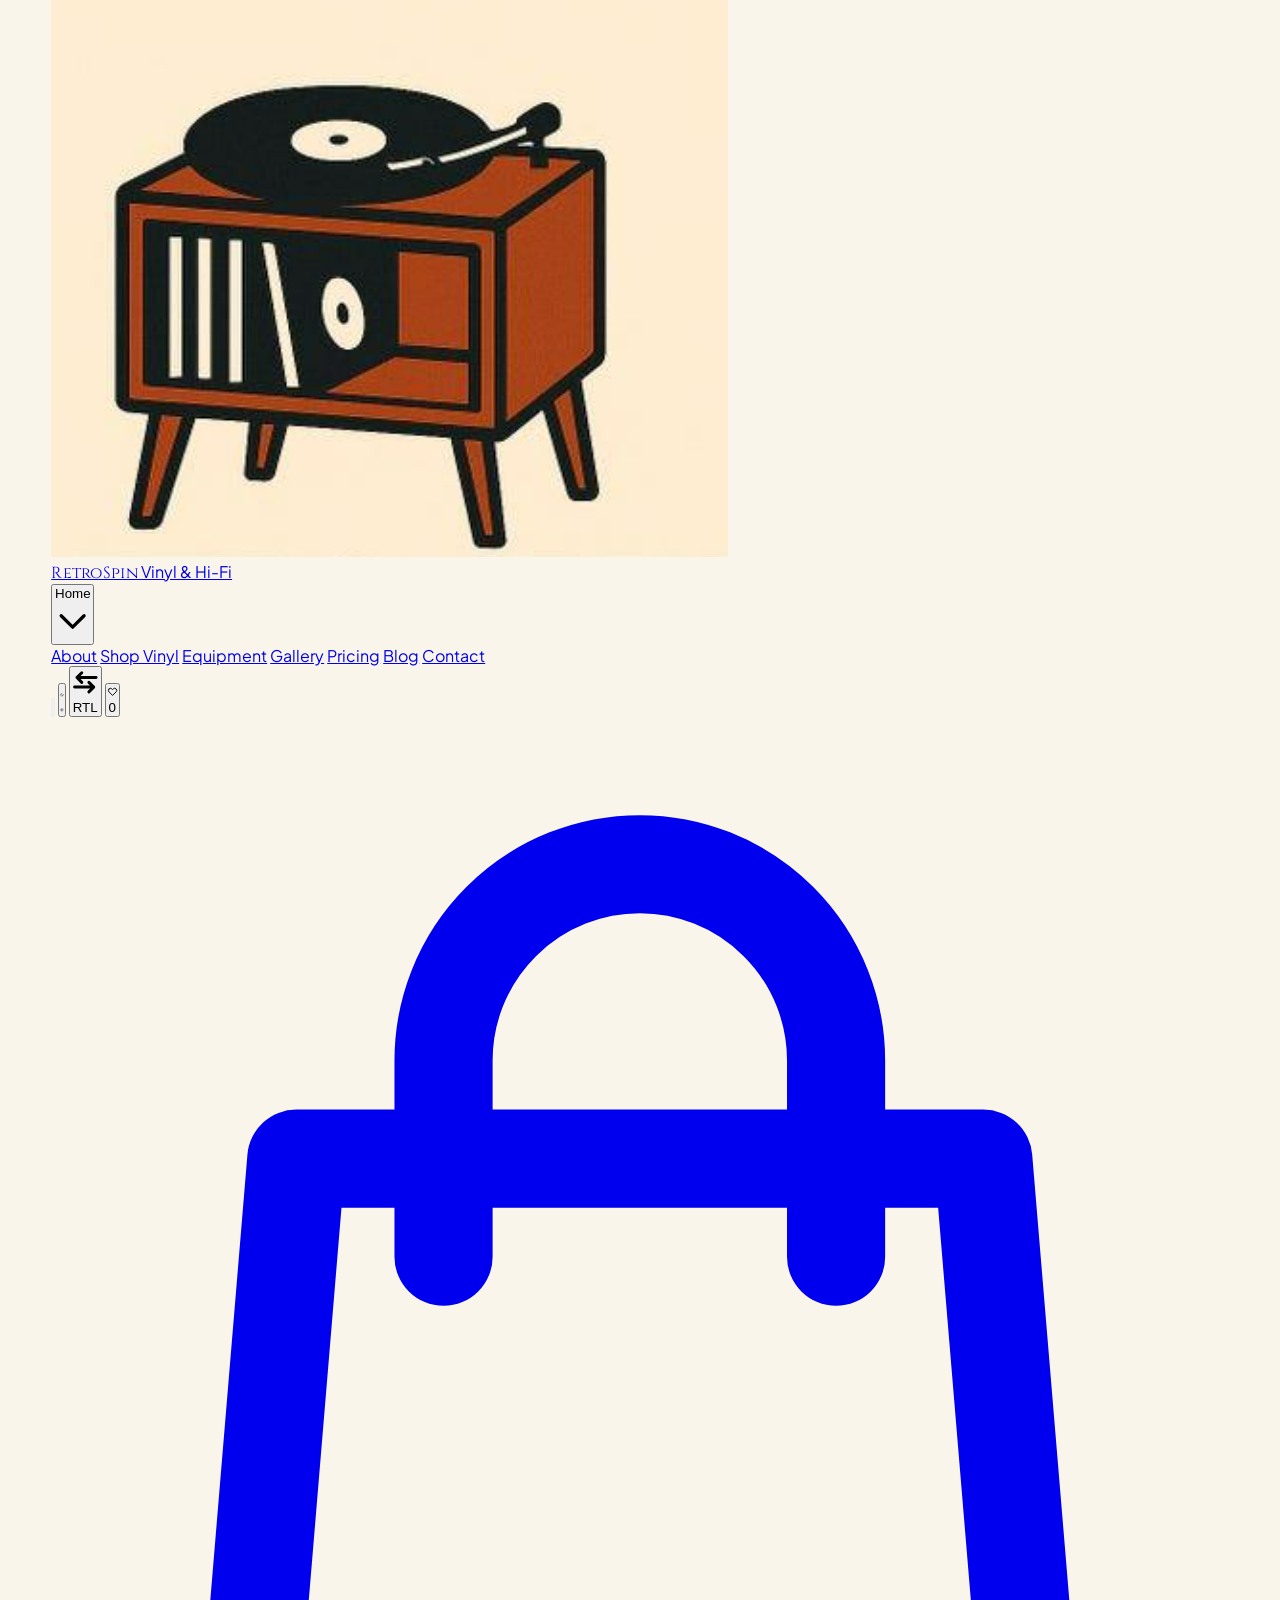
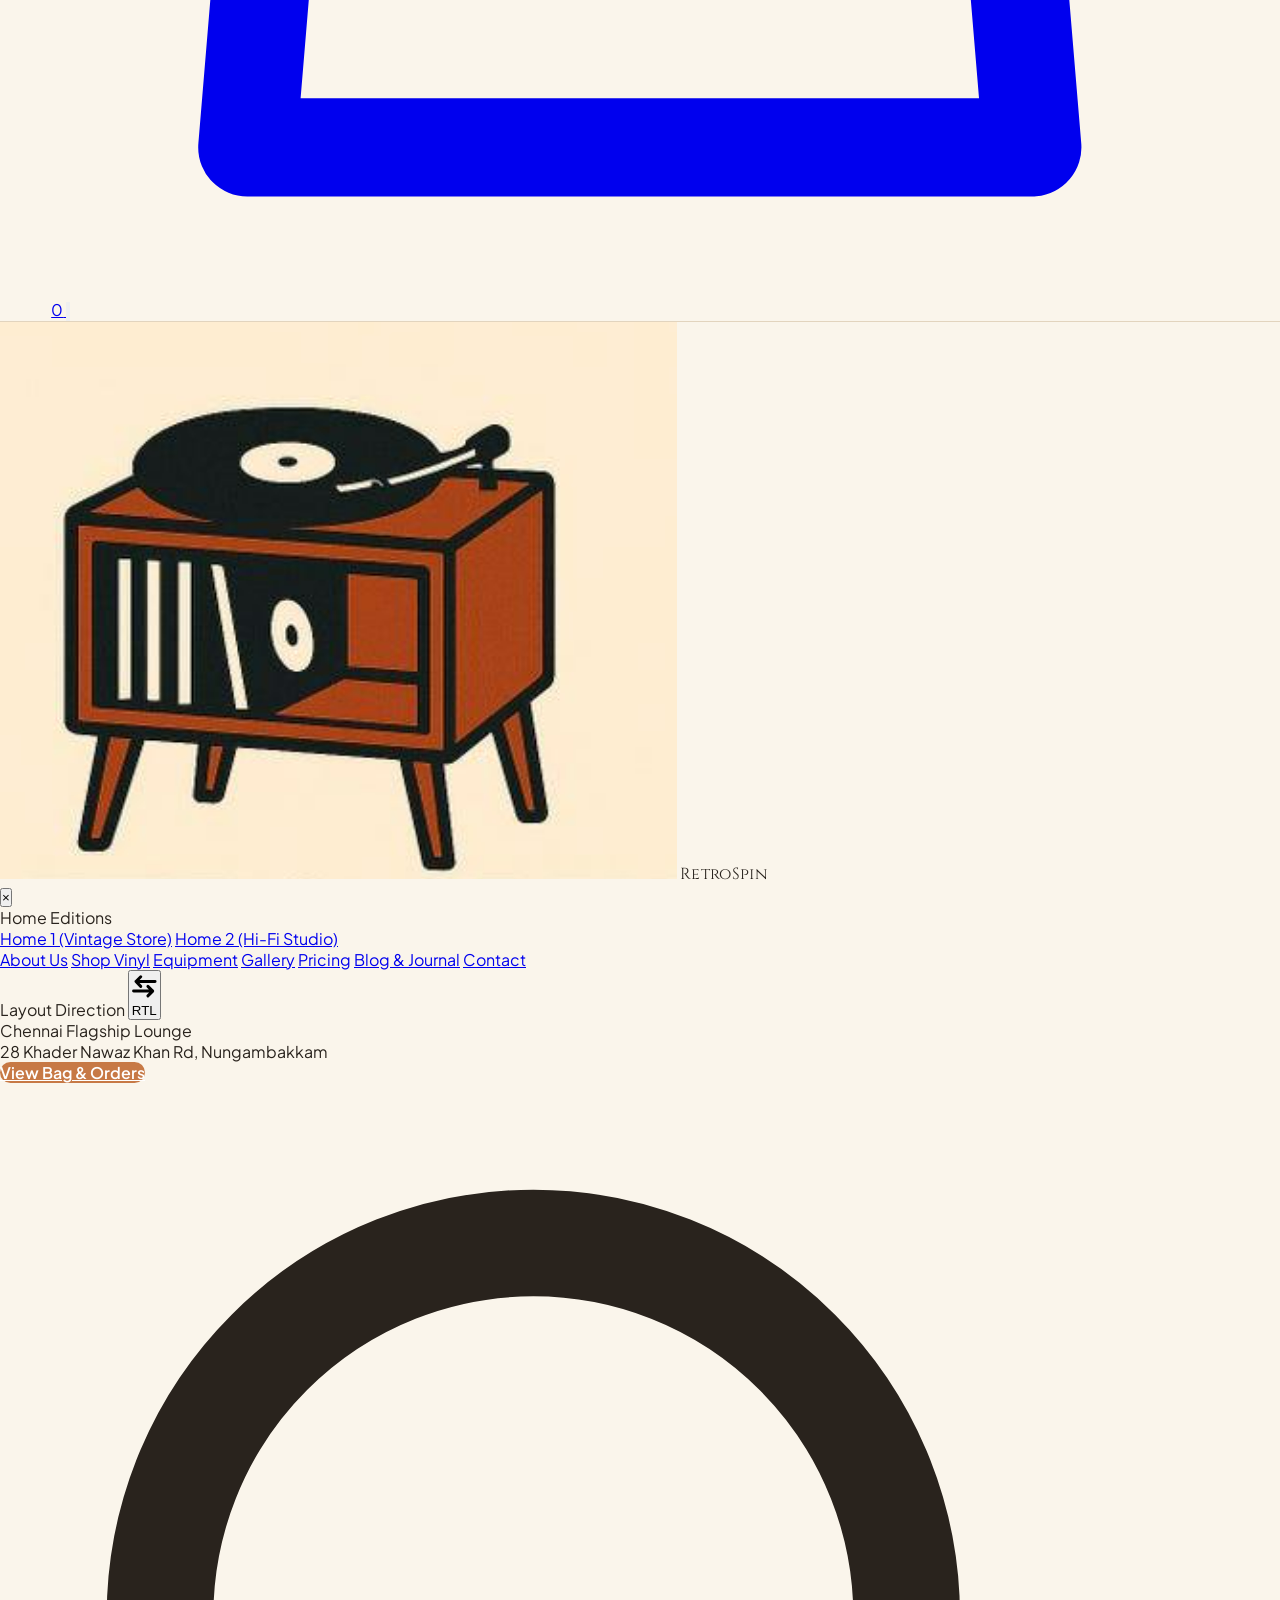
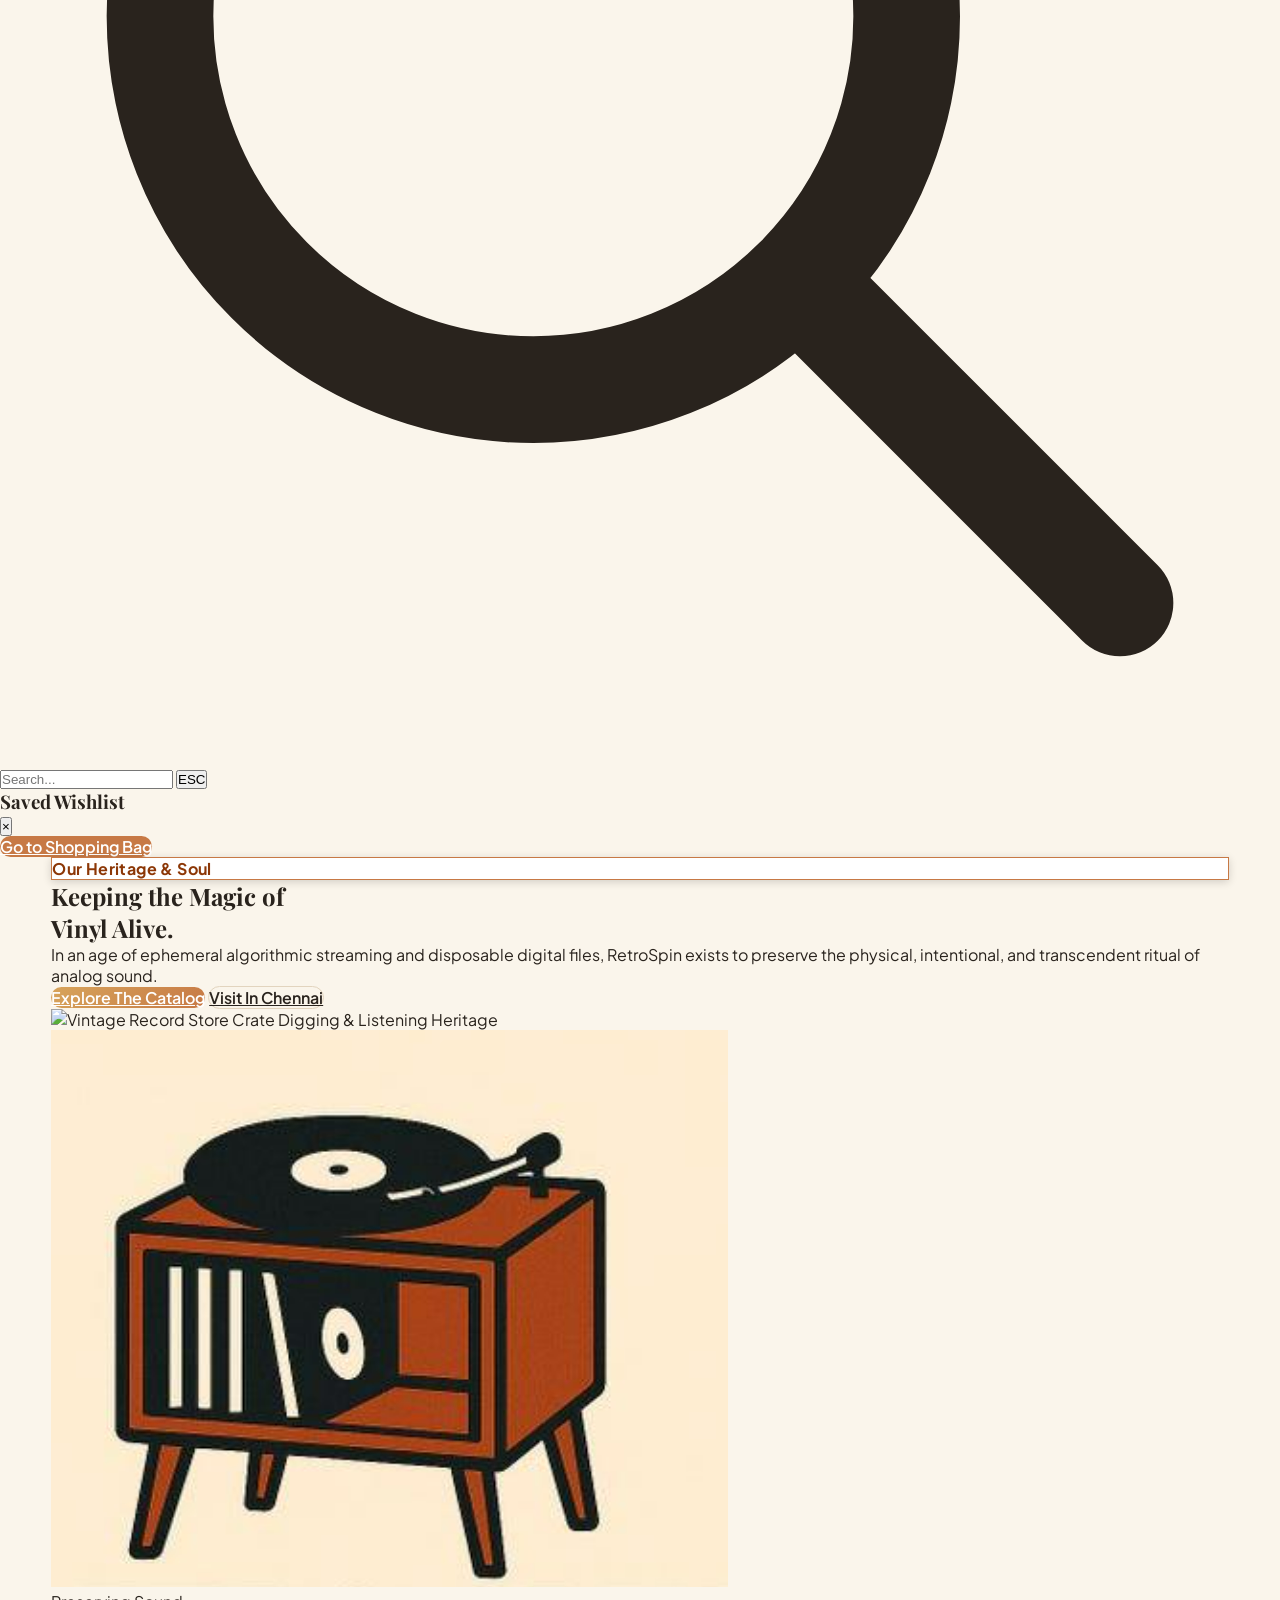
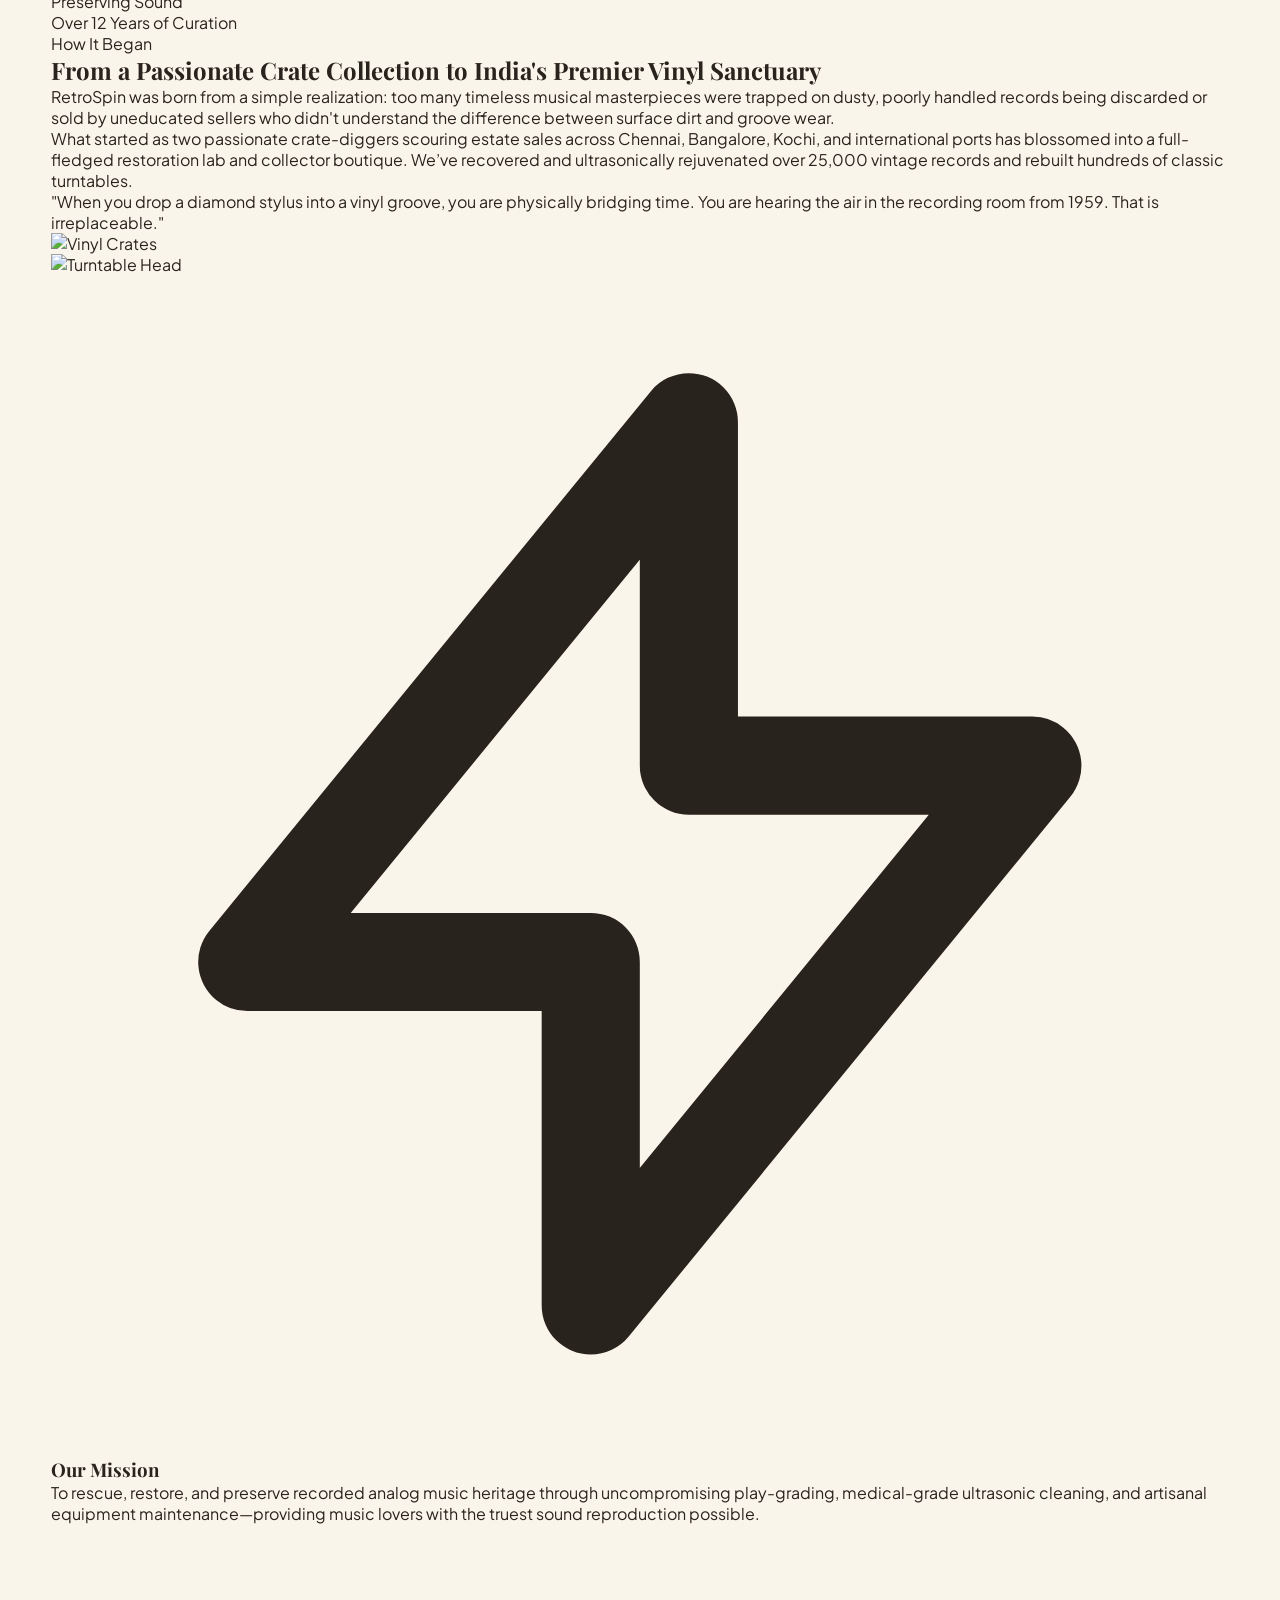
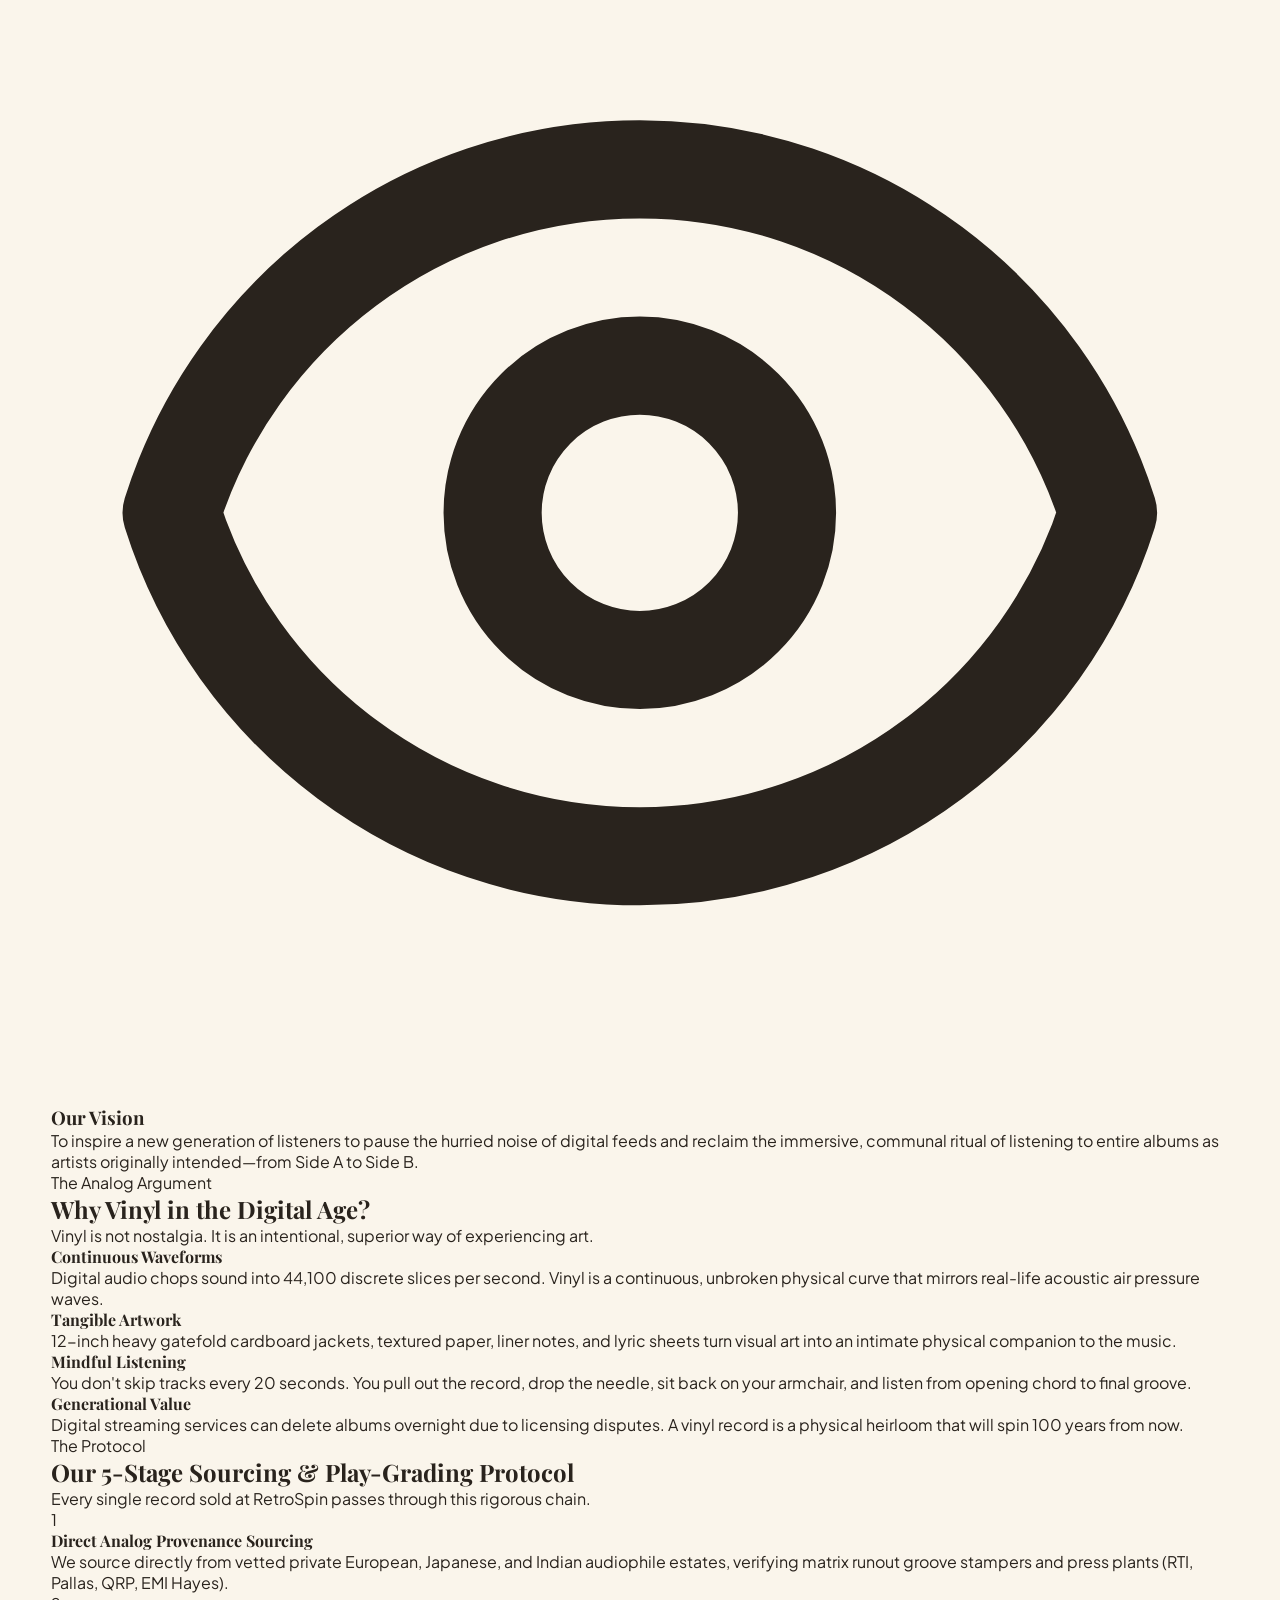
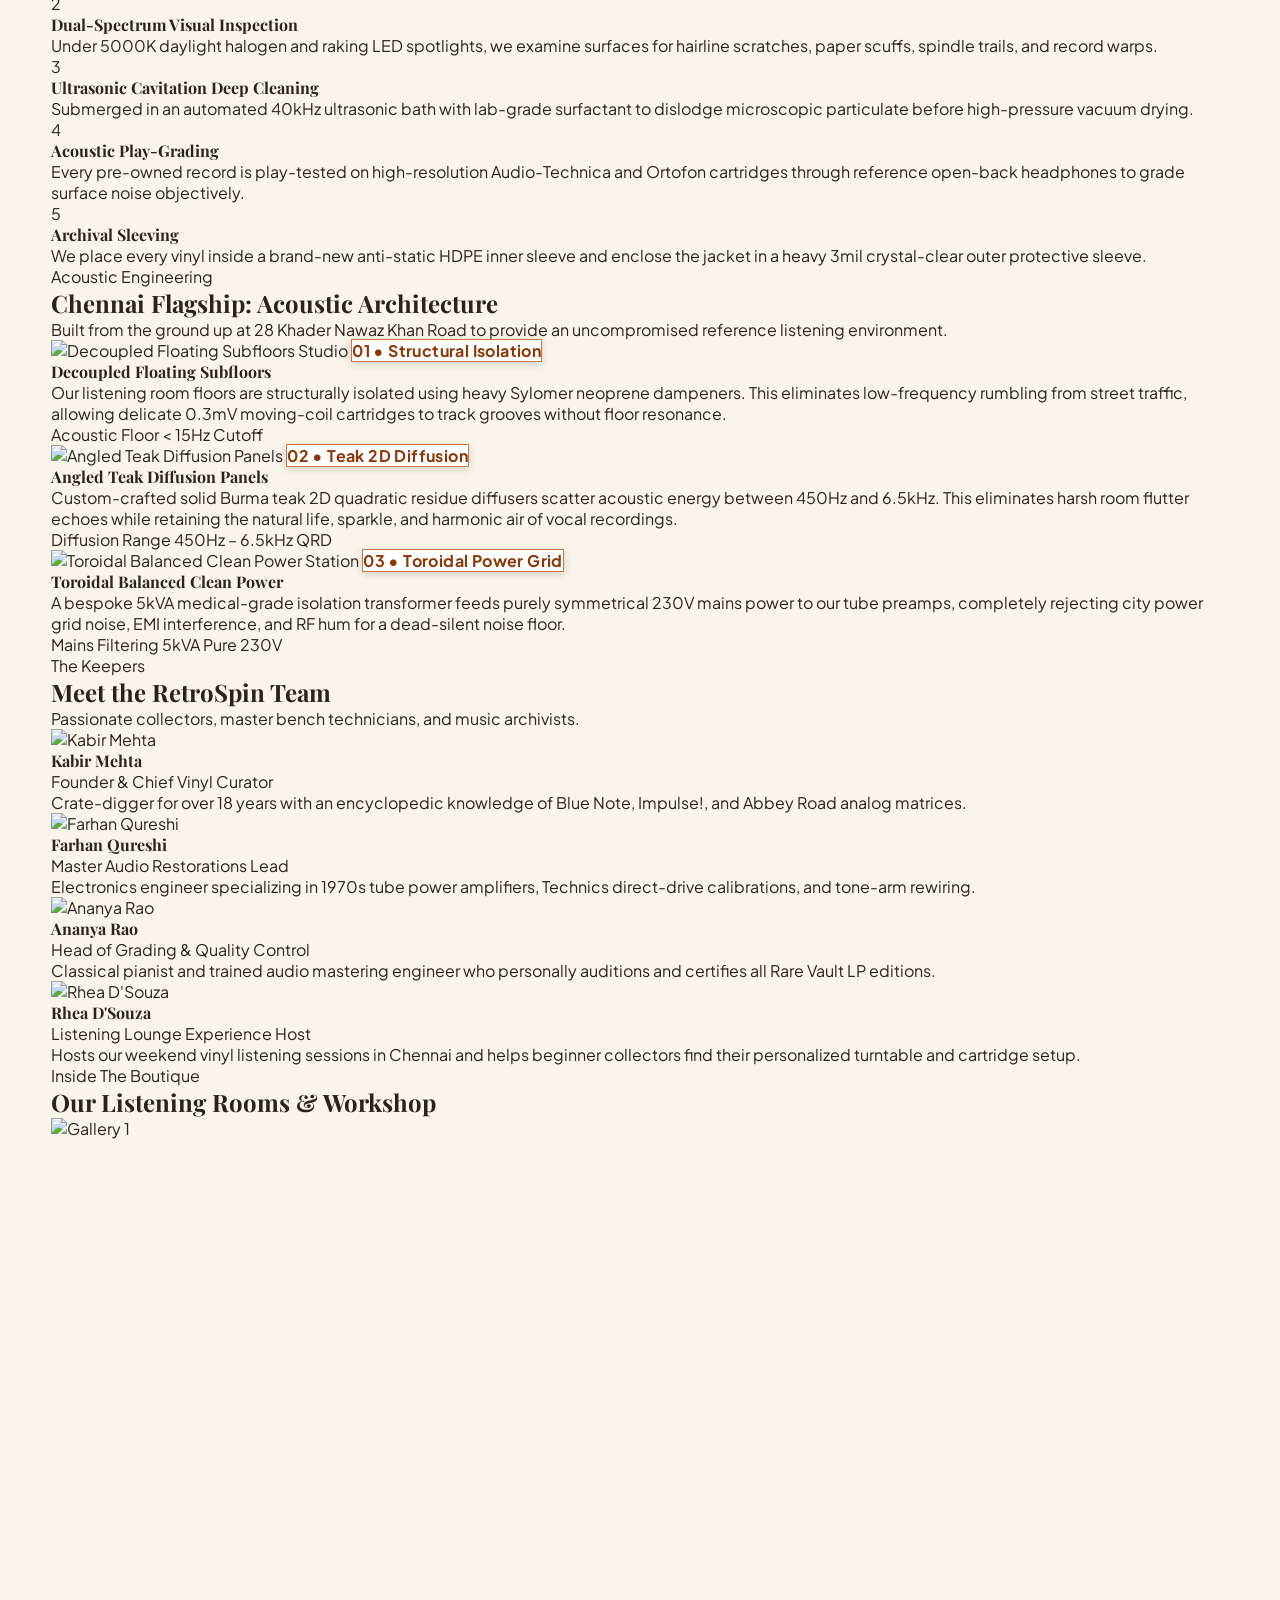
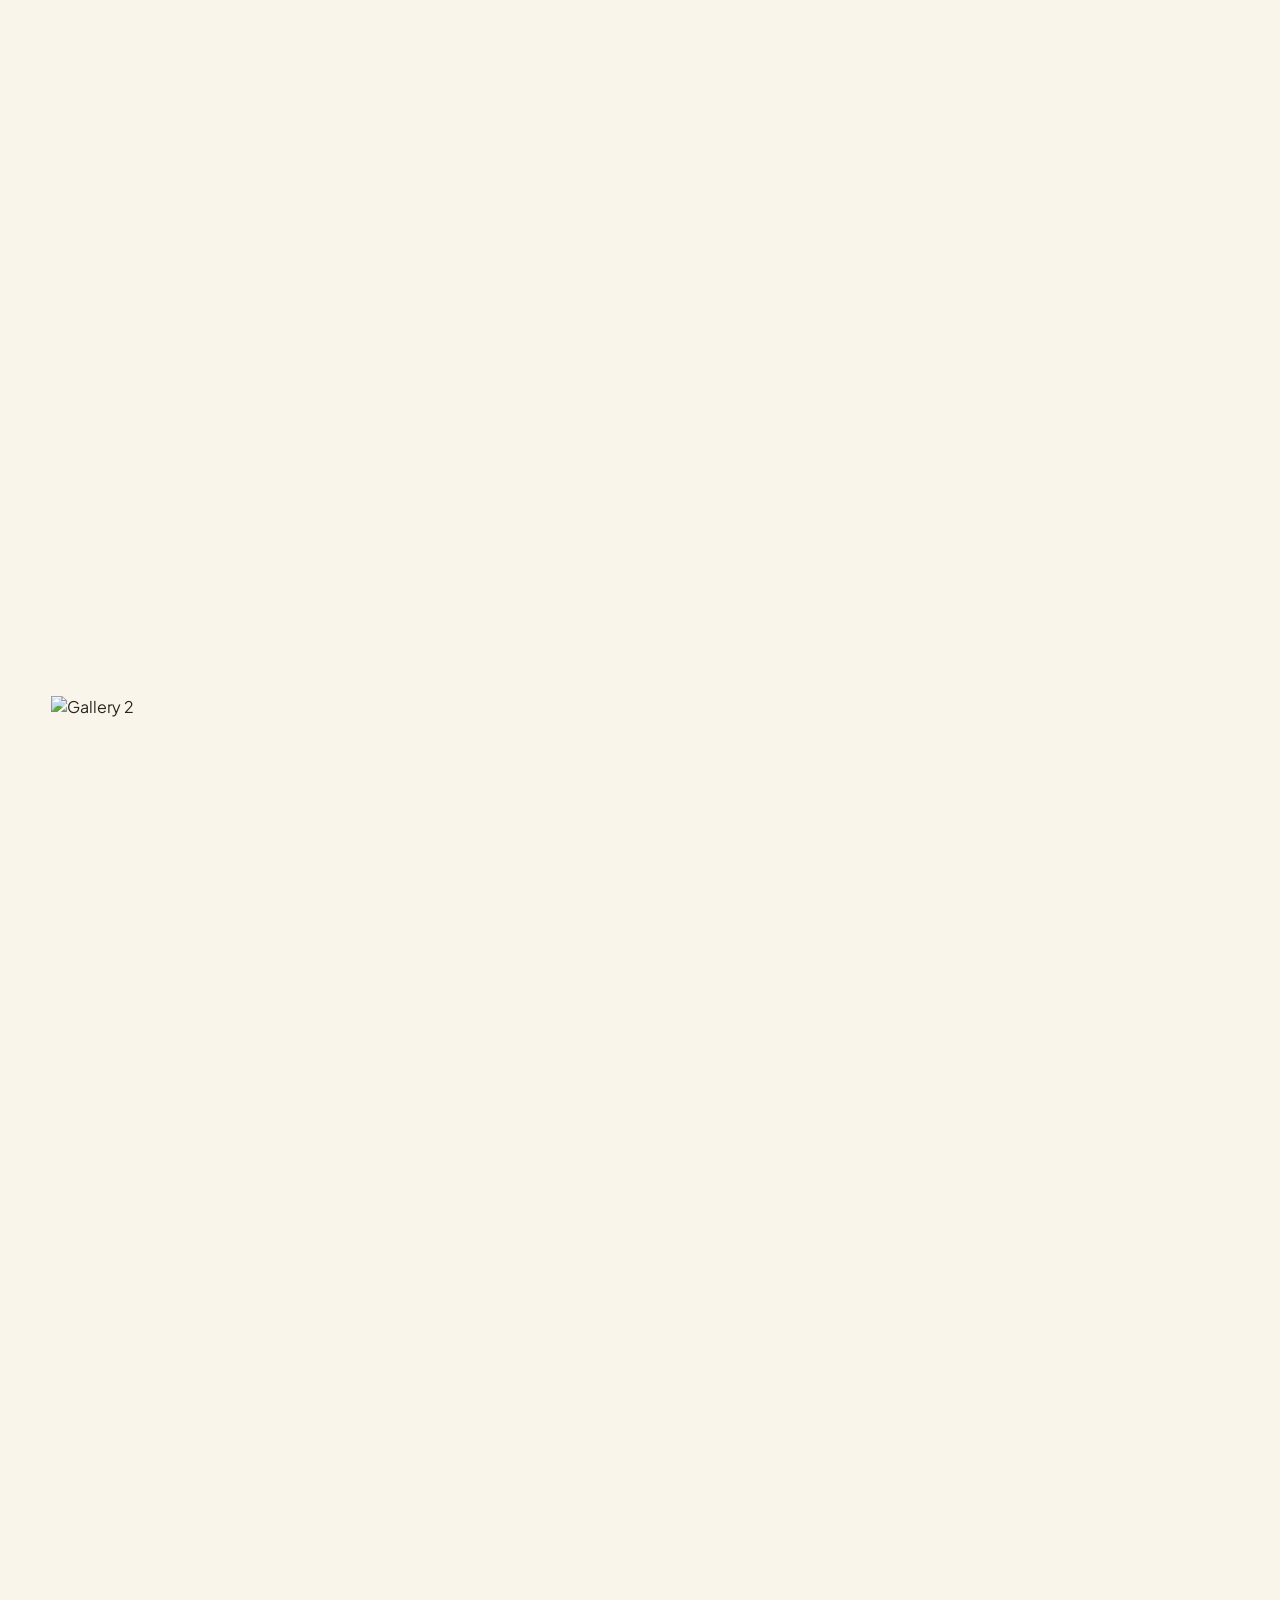
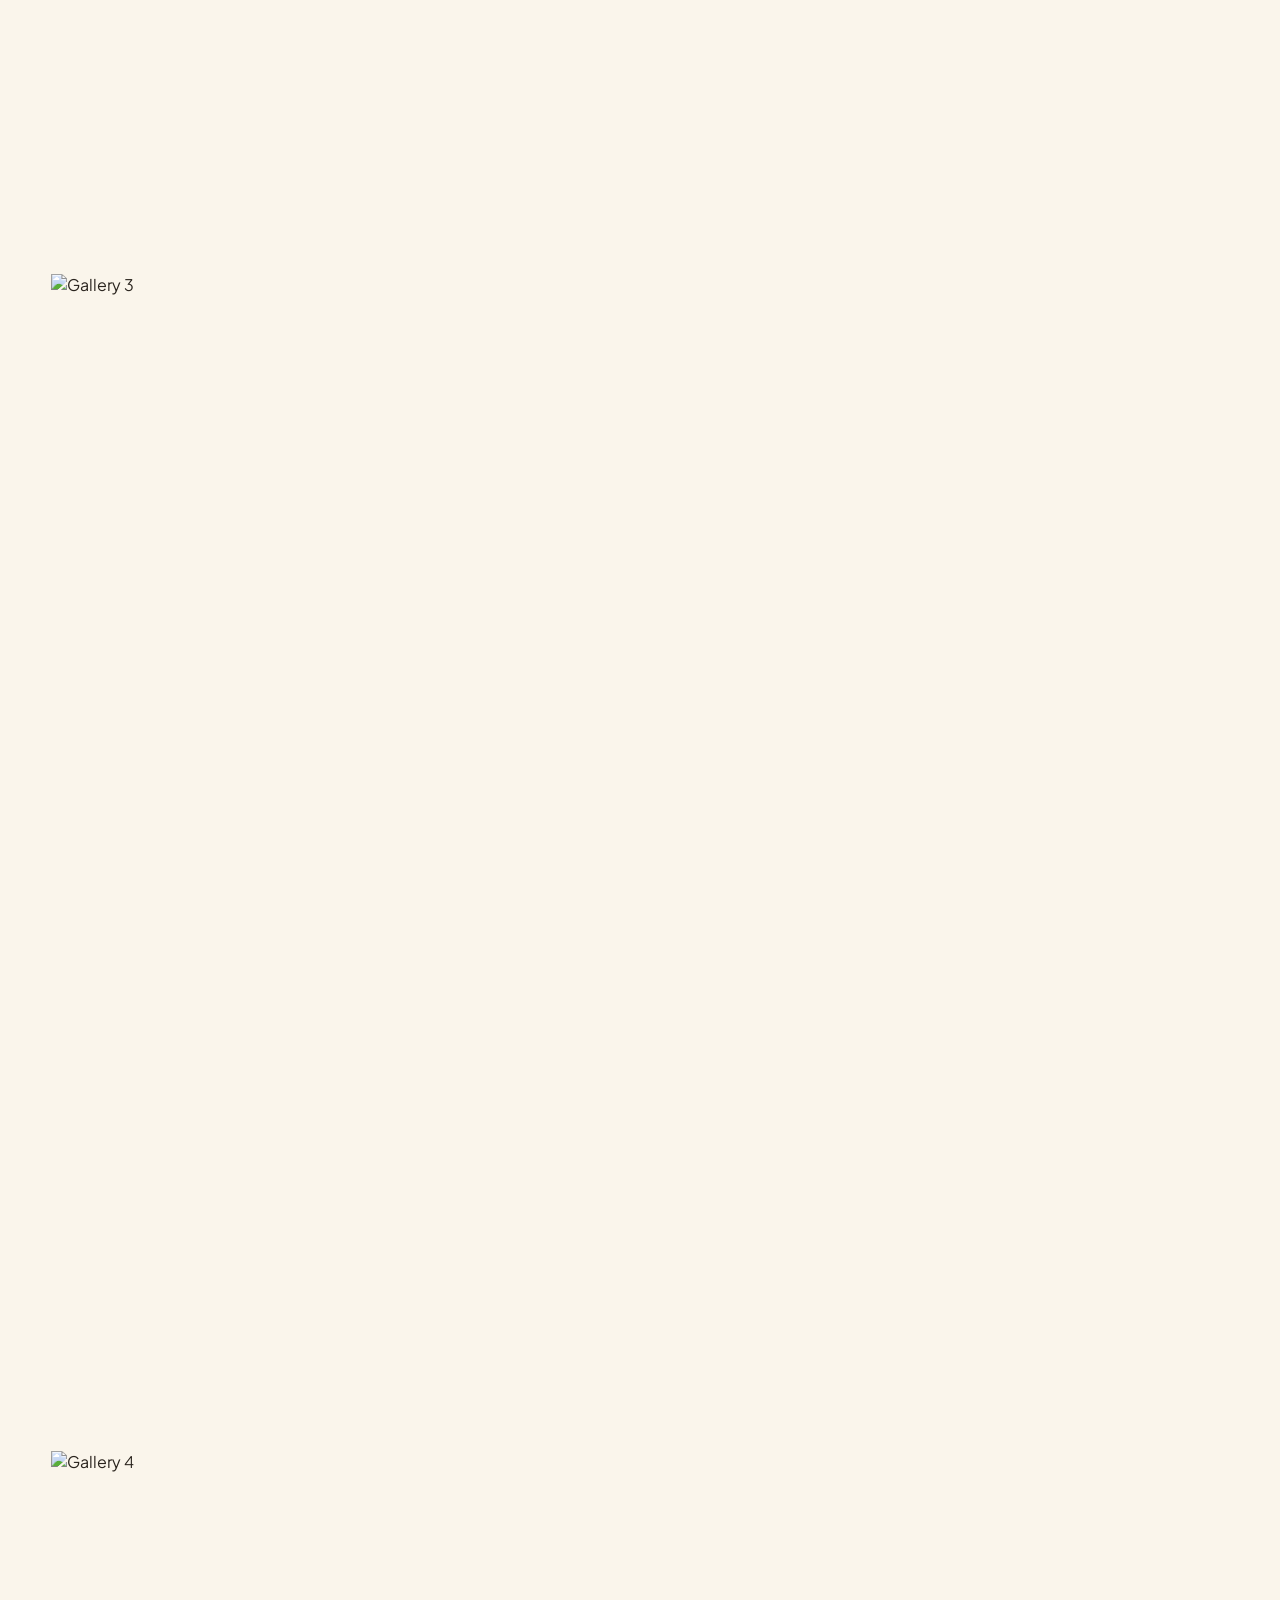
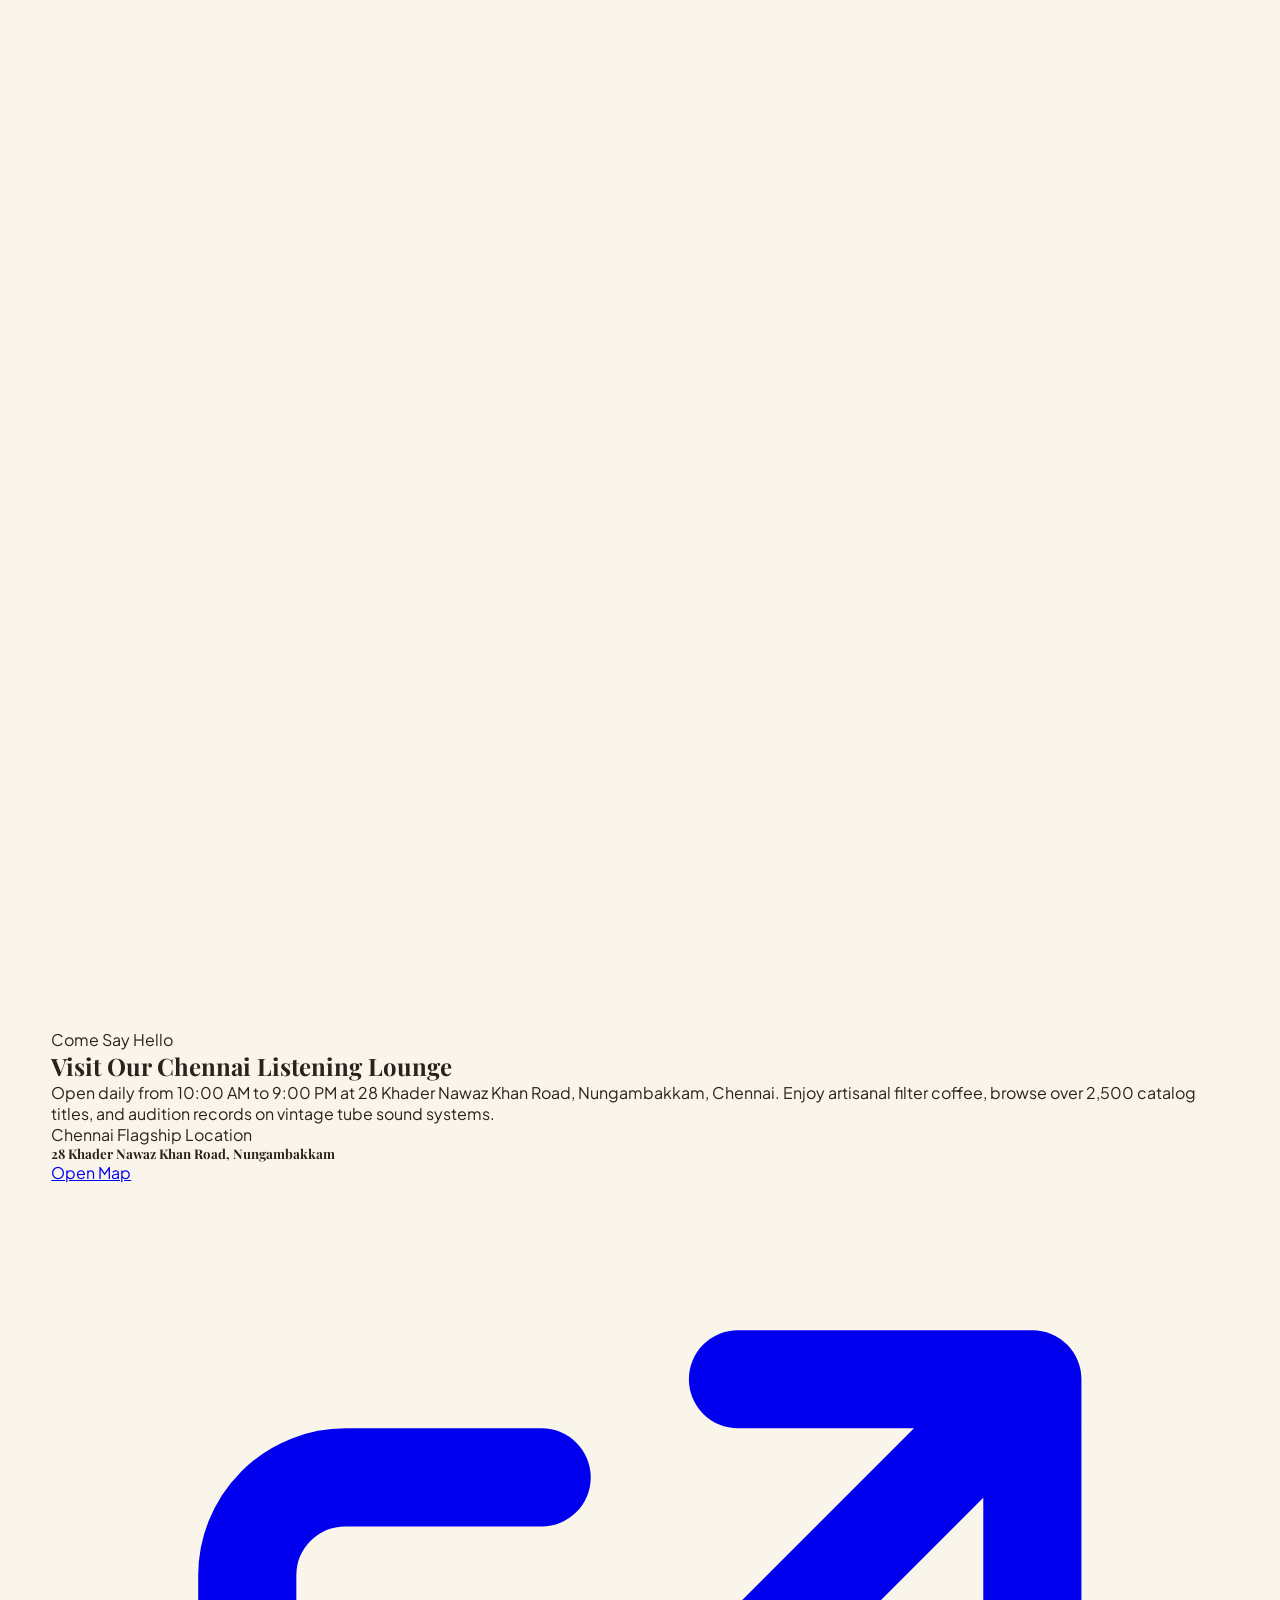
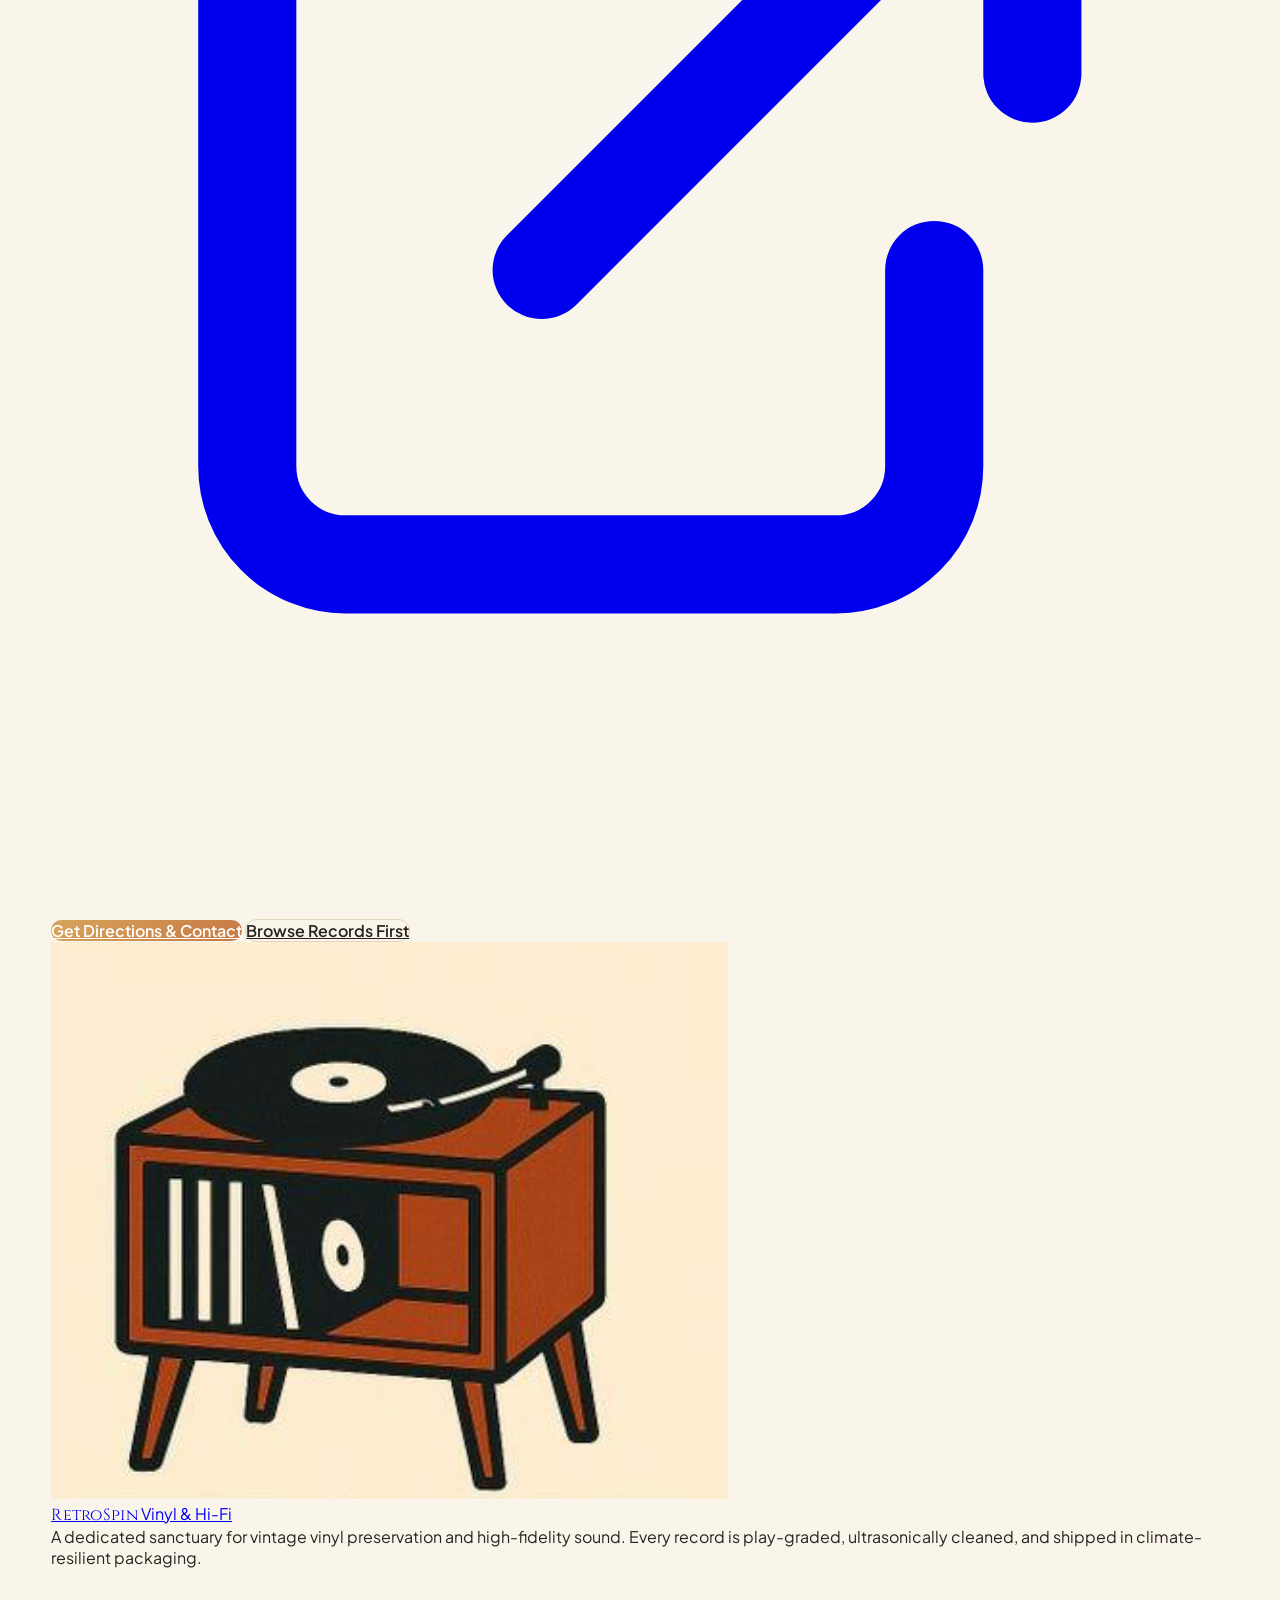
==== commit 8cbc8eb1: "update commit" ====
--- a/about.html
+++ b/about.html
@@ -43,7 +43,7 @@
 <body class="bg-[#FAF5EB] dark:bg-[#171614] text-[#29231D] dark:text-[#F4E7CE] transition-colors duration-300">
 
   <!-- Sticky Navbar (No top bar) -->
-  <header id="main-navbar" class="sticky-navbar">
+  <header id="main-navbar" class="sticky-navbar sticky top-0 z-50">
     <div class="site-container h-16 sm:h-20 flex items-center justify-between gap-1 sm:gap-4">
       
       <!-- Brand Logo -->
@@ -586,13 +586,13 @@
       
       <!-- Brand & Mission -->
       <div class="lg:col-span-2 space-y-4">
-        <a href="index.html" class="flex items-center gap-3">
-          <div class="w-10 h-10 rounded-xl bg-white/10 p-1 border border-[#D7A45B]/40 overflow-hidden">
-            <img src="assets/images/logo.png" alt="RetroSpin" class="w-full h-full object-contain">
-          </div>
-          <div>
-            <span class="font-heading-display text-xl font-bold tracking-wider text-white">RetroSpin</span>
-            <span class="block text-[9px] uppercase tracking-[0.25em] text-[#D7A45B]">Vinyl & Hi-Fi Boutique</span>
+        <a href="index.html" class="flex items-center gap-2 sm:gap-3 shrink-0 group">
+          <div class="w-8 h-8 min-[380px]:w-9 min-[380px]:h-9 sm:w-11 sm:h-11 xl:w-12 xl:h-12 rounded-lg sm:rounded-xl bg-stone-900/80 p-1 sm:p-1.5 border border-[#D7A45B]/40 shadow-sm flex items-center justify-center overflow-hidden transition group-hover:rotate-3 shrink-0">
+            <img src="assets/images/logo.png" alt="RetroSpin Turntable Logo" class="w-full h-full object-contain">
+          </div>
+          <div class="flex flex-col">
+            <span class="font-heading-display text-sm min-[380px]:text-base sm:text-xl xl:text-2xl font-bold tracking-normal sm:tracking-wider text-white dark:text-[#F4E7CE] group-hover:text-[#C77945] transition leading-tight">RetroSpin</span>
+            <span class="text-[7.5px] min-[380px]:text-[8px] sm:text-[9px] xl:text-[10px] tracking-[0.16em] sm:tracking-[0.25em] uppercase text-[#C77945] font-semibold -mt-0.5">Vinyl & Hi-Fi</span>
           </div>
         </a>
         <p class="text-xs text-stone-400 leading-relaxed max-w-sm">
--- a/assets/css/style.css
+++ b/assets/css/style.css
@@ -50,13 +50,11 @@
   background-color: var(--bg-primary);
   color: var(--text-primary);
   transition: background-color 0.3s ease, color 0.3s ease;
-  overflow-x: hidden;
-  max-width: 100vw;
+  overflow-x: clip;
 }
 
 body {
-  overflow-x: hidden;
-  max-width: 100vw;
+  overflow-x: clip;
   min-height: 100vh;
   display: flex;
   flex-direction: column;
@@ -106,9 +104,10 @@
 
 /* Sticky Header Enhancement */
 .sticky-navbar {
-  position: sticky;
-  top: 0;
-  z-index: 50;
+  position: -webkit-sticky !important;
+  position: sticky !important;
+  top: 0 !important;
+  z-index: 50 !important;
   background-color: var(--header-bg);
   backdrop-filter: blur(12px);
   -webkit-backdrop-filter: blur(12px);
@@ -119,6 +118,51 @@
 .sticky-navbar.scrolled {
   box-shadow: 0 10px 30px -10px rgba(0, 0, 0, 0.15);
   border-bottom-color: var(--color-muted-gold);
+}
+
+/* Equipment Category Filter Tabs */
+.eq-cat-tab {
+  display: inline-flex;
+  align-items: center;
+  justify-content: center;
+  padding: 0.5rem 1rem;
+  border-radius: 0.75rem;
+  font-size: 0.75rem;
+  font-weight: 700;
+  transition: all 0.2s ease;
+  border: 1.5px solid var(--border-color);
+  background-color: var(--bg-card);
+  color: var(--text-primary);
+  cursor: pointer;
+  white-space: nowrap;
+}
+
+.eq-cat-tab:hover:not(.is-active):not(.active) {
+  border-color: #C77945;
+  color: #C77945;
+  background-color: rgba(199, 121, 69, 0.08);
+}
+
+.dark .eq-cat-tab:hover:not(.is-active):not(.active) {
+  border-color: #D7A45B;
+  color: #D7A45B;
+  background-color: rgba(215, 164, 91, 0.12);
+}
+
+.eq-cat-tab.is-active,
+.eq-cat-tab.active {
+  background-color: #C77945 !important;
+  color: #FFFFFF !important;
+  border-color: #C77945 !important;
+  box-shadow: 0 4px 14px rgba(199, 121, 69, 0.35);
+}
+
+.dark .eq-cat-tab.is-active,
+.dark .eq-cat-tab.active {
+  background-color: #C77945 !important;
+  color: #FFFFFF !important;
+  border-color: #C77945 !important;
+  box-shadow: 0 4px 14px rgba(0, 0, 0, 0.5);
 }
 
 /* Badge & Tag Styling — Ultra-Clear & Visible in Both Light & Dark Modes */
